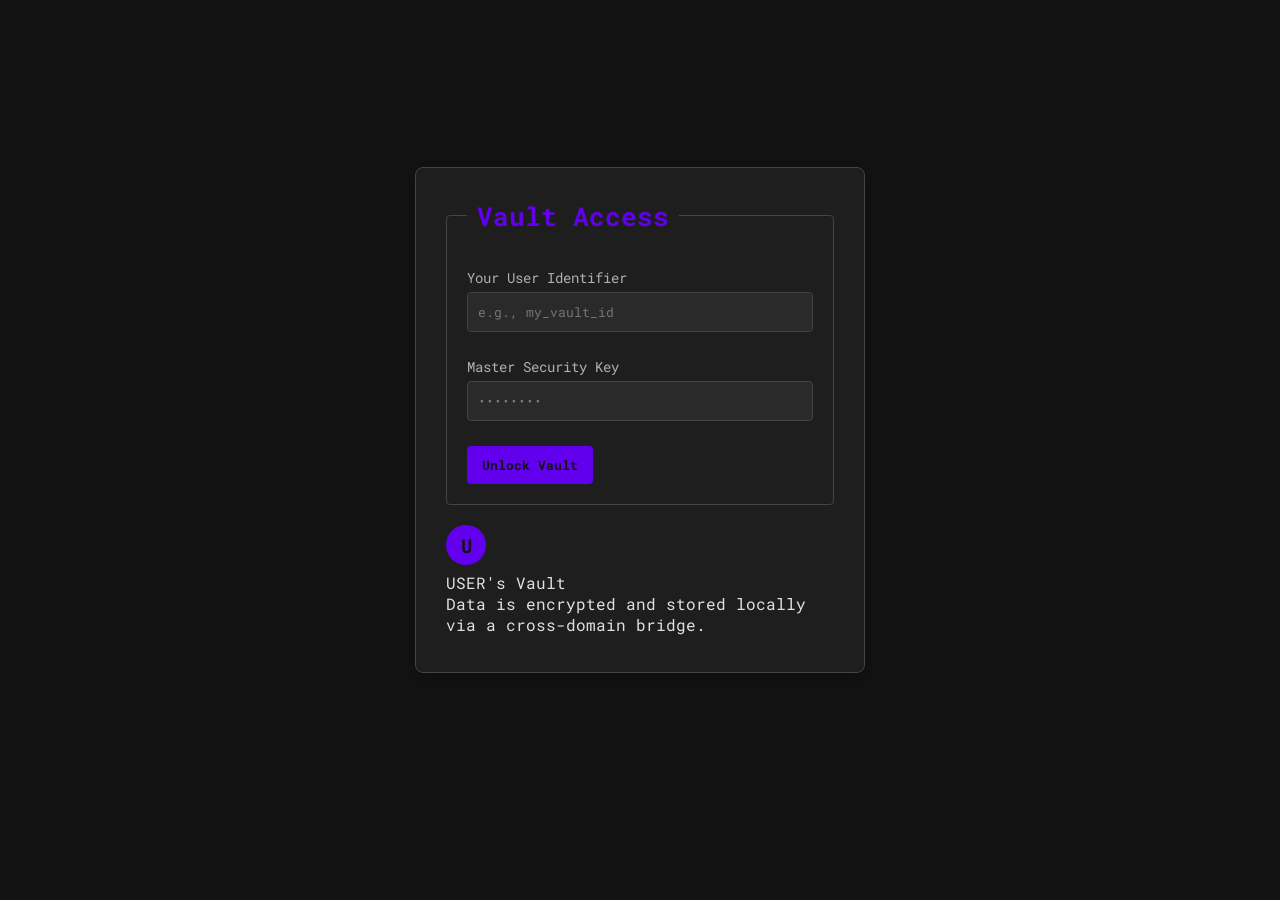
==== index.html @ b33db452 "Update (2025-11-17 05:05:58)" ====
<!DOCTYPE html>
<html lang="en" data-theme="dark">
<head>
    <meta charset="UTF-8">
    <meta name="viewport" content="width=device-width, initial-scale=1.0">
    <title>Secret Keeper</title>
    <meta name="title" content="Secret Keeper">
    <meta name="description"
        content="A secure, client-side encrypted vault application for storing credentials, notes, and sensitive data using a master security key.">
    <meta name="author" content="Mahdi Yasser">
    <meta name="robots" content="index, follow"> 
    <meta property="og:type" content="website">
    <meta property="og:url" content="https://keeper.mahdiyasser.site/">
    <meta property="og:title" content="Secret Keeper">
    <meta property="og:description"
        content="A secure, client-side encrypted vault application for storing credentials, notes, and sensitive data using a master security key.">
    <script type="application/ld+json">
    {
      "@context": "https://schema.org",
      "@type": "WebApplication",
      "name": "Secret Keeper",
      "url": "https://keeper.mahdiyasser.site/",
      "description": "A secure, browser-based, client-side encrypted personal data vault.",
      "applicationCategory": "SecurityApplication",
      "operatingSystem": "All",
      "creator": {
        "@type": "Person",
        "name": "Mahdi Yasser"
      }
    }
    </script>
    <link rel="icon" type="image/png" href="/favicon.ico"> 
    <link rel="apple-touch-icon" href="/favicon.ico"> 
    <link rel="shortcut icon" href="/favicon.ico" />
    <link rel="icon" href="/favicon.ico" />
    <script src="https://cdnjs.cloudflare.com/ajax/libs/crypto-js/4.2.0/crypto-js.min.js"></script>
    
    <link href="https://fonts.googleapis.com/css2?family=Roboto+Mono:wght@400;700&display=swap" rel="stylesheet">
    
    <link rel="stylesheet" href="style.css"> 

</head>
<body class="app-layout">

    <div id="popupOverlay" class="popup-modal-overlay app-hidden">
        <div class="popup-modal-content">
            <h3 id="popupTitle">Alert</h3>
            <p id="popupMessage"></p>
            <div id="popupControls">
                <button class="action-confirm" onclick="closeAppPopup(true)">Confirm</button>
                <button class="action-cancel app-hidden" onclick="closeAppPopup(false)">Cancel</button>
            </div>
        </div>
    </div>

    <div id="loginGateView" class="view-container full-screen-view">
        <div class="login-form-area">
            <fieldset>
                <legend><h2>Vault Access</h2></legend>
                <label for="vaultUsernameInput">Your User Identifier</label>
                <input type="text" id="vaultUsernameInput" placeholder="e.g., my_vault_id" required>
                
                <label for="masterSecurityKeyInput">Master Security Key</label>
                <input type="password" id="masterSecurityKeyInput" placeholder="••••••••" required>
                
                <button id="authActionButton" class="action-main full-width-button">Unlock Vault</button>
            </fieldset>
            <div class="user-avatar-display small" style="margin-top: 20px;">
                <img id="userAvatarDisplayImage" class="app-hidden" src="" alt="User Avatar">
                <span id="userAvatarDisplayInitial">U</span>
            </div>
            <p class="login-info-text">
                <span id="welcomeUser">USER</span>'s Vault
                <br>
                <span class="text-secondary">Data is encrypted and stored locally via a cross-domain bridge.</span>
            </p>
        </div>
    </div>

    <div id="mainAppView" class="view-container app-hidden">
        
        <header id="appHeader" class="app-header app-hidden">
            <h1 class="app-logo">Secret Keeper</h1>
            <div class="user-info-area">
                <span class="username-text" id="mainViewUsername">USER</span>
                <div class="user-avatar-display small">
                    <img id="userAvatarDisplayImage" class="app-hidden" src="" alt="User Avatar">
                    <span id="userAvatarDisplayInitial">U</span>
                </div>
            </div>
        </header>

        <nav class="app-sidebar">
            <div class="sidebar-user-section">
                <div class="user-avatar-display large">
                    <img id="userAvatarDisplayImage" class="app-hidden" src="" alt="User Avatar">
                    <span id="userAvatarDisplayInitial">U</span>
                </div>
                <h3 id="greetingUserId">USER</h3>
            </div>

            <ul class="nav-list">
                <li id="navDashboard" class="nav-item active">
                    <span class="nav-icon">🏠</span> Dashboard
                </li>
                <li id="navAdd" class="nav-item">
                    <span class="nav-icon">➕</span> New Secret
                </li>
                <li id="navSettings" class="nav-item">
                    <span class="nav-icon">⚙️</span> Settings
                </li>
                <li id="navLogout" class="nav-item nav-item-danger">
                    <span class="nav-icon">🚪</span> Sign Out
                </li>
            </ul>
        </nav>

        <main class="app-main-content">
            
            <div id="mainAppView" class="view-panel-area">
                <h2>Dashboard</h2>
                <div class="info-card-grid">
                    <div class="info-card">
                        <h3>Total Secrets</h3>
                        <p id="vaultEntriesCount" class="info-count">0</p>
                    </div>
                    <div class="info-card">
                        <h3>Status</h3>
                        <p class="info-status-ok">SECURE</p>
                    </div>
                </div>

                <div class="panel-scroll-area">
                    <h3 style="margin-top: 20px;">Your Vault Entries</h3>
                    <div id="vaultListContainer" class="vault-list-container">
                        <p class="text-secondary p-4">Loading vault...</p>
                    </div>
                </div>
            </div>

            <div id="addView" class="view-panel-area app-hidden">
                <h2>Add New Secret</h2>
                <div class="entry-type-tabs">
                    <button class="entry-type-tab" data-type="login">🔑 Login</button>
                    <button class="entry-type-tab" data-type="note">📝 Note</button>
                    <button class="entry-type-tab" data-type="card">💳 Card</button>
                </div>
                
                <div id="entryFormFields" class="form-panel">
                    </div>
                
                <button id="saveEntryButton" class="action-main full-width-button" style="margin-top: 20px;">Save Secret</button>
            </div>

            <div id="decodeView" class="view-panel-area app-hidden">
                <button class="action-secondary" onclick="showView('mainAppView')" style="margin-bottom: 15px;">
                    ← Back to Dashboard
                </button>
                <div class="decode-panel">
                    <h2 id="decodeTitle">Entry Title</h2>
                    <div class="grid-content-panel">
                        <div id="decodeDetails" class="decode-output-grid">
                            <p class="text-secondary">Decrypting...</p>
                        </div>
                    </div>
                    <div class="action-group-pair" style="margin-top: 20px;">
                        <input type="hidden" id="decodeEntryId">
                        <button id="decodeDeleteButton" class="action-critical">Delete Entry</button>
                    </div>
                </div>
            </div>
            
            <div id="settingsView" class="view-panel-area app-hidden">
                <h2>Settings</h2>
                <div class="settings-grid">
                    
                    <div class="settings-panel">
                        <fieldset>
                            <legend><h3>General Settings</h3></legend>
                            
                            <label for="themeSelector">App Theme</label>
                            <select id="themeSelector" onchange="saveAppTheme(this.value)">
                                <option value="dark">Dark Mode</option>
                                <option value="light">Light Mode</option>
                            </select>

                            <label for="updateUserID">User Identifier</label>
                            <div class="action-group-pair">
                                <input type="text" id="updateUserID" placeholder="Your ID">
                                <button id="updateIDButton" class="action-main">Update ID</button>
                            </div>
                        </fieldset>
                    </div>

                    <div class="settings-panel">
                        <fieldset>
                            <legend><h3>Master Key (Re-encryption)</h3></legend>
                            <p class="text-danger">Changing this key will re-encrypt your entire vault.</p>
                            
                            <label for="newMasterKeyInput">New Master Key</label>
                            <input type="password" id="newMasterKeyInput" placeholder="New Key" required>
                            
                            <label for="confirmMasterKeyInput">Confirm New Master Key</label>
                            <input type="password" id="confirmMasterKeyInput" placeholder="Confirm Key" required>
                            
                            <button id="updateMasterKeyButton" class="action-critical full-width-button">Change Master Key</button>
                        </fieldset>
                    </div>

                    <div class="settings-panel">
                        <fieldset>
                            <legend><h3>Avatar</h3></legend>
                            <div class="user-avatar-display large" style="margin: 15px auto;">
                                <img id="configAvatarImage" class="app-hidden" src="" alt="User Avatar">
                                <span id="configAvatarInitial">U</span>
                            </div>
                            <div class="action-group-pair">
                                <label for="avatarFileInput" class="file-label action-secondary">
                                    Upload Avatar (Max 1MB)
                                </label>
                                <input type="file" id="avatarFileInput" accept="image/*" onchange="handleAvatarFile(event)" class="app-hidden">
                                <button onclick="saveUserAvatar()" class="action-main">Save Avatar</button>
                                <button class="action-delete" onclick="removeUserAvatar()">Remove Avatar</button>
                            </div>
                        </fieldset>
                    </div>

                    <div class="settings-panel">
                        <fieldset>
                            <legend><h3>Danger Zone</h3></legend>
                            <button class="action-critical" onclick="wipeAllVaultData()">Delete All Data</button>
                            <p class="text-secondary" style="margin-top: 10px;">Warning: This deletes all locally stored data and is irreversible.</p>
                        </fieldset>
                    </div>
                </div>
            </div>
            
        </main>
    </div>

    <script src="script.js"></script>
</body>
</html>
---- style.css ----
:root {
    --color-background-primary: #121212;
    --color-background-secondary: #1e1e1e;
    --color-background-tertiary: #2a2a2a;
    --color-text-primary: #e0e0e0;
    --color-text-secondary: #b0b0b0;
    --color-action-main: #6200ee;
    --color-action-main-hover: #9c4dff;
    --color-action-secondary: #03dac6;
    --color-action-secondary-hover: #73fcf0;
    --color-action-danger: #cf6679;
    --color-action-critical: #ff005d;
    --color-action-cancel: #f4b400;
    --color-border-default: #444444;
    --color-output-background: #333333;
    --color-overlay-background: rgba(0, 0, 0, 0.7);

    --sidebar-width: 200px;
    --header-height: 60px;

    transition: background-color 0.3s, color 0.3s;
}

[data-theme="light"] {
    --color-background-primary: #ffffff;
    --color-background-secondary: #f4f4f4;
    --color-background-tertiary: #e0e0e0;
    --color-text-primary: #121212;
    --color-text-secondary: #555555;
    --color-action-main: #1976d2; 
    --color-action-main-hover: #42a5f5;
    --color-action-secondary: #00897b; 
    --color-action-secondary-hover: #26a69a;
    --color-action-danger: #d32f2f; 
    --color-action-critical: #b71c1c;
    --color-action-cancel: #ffa000;
    --color-border-default: #cccccc;
    --color-output-background: #eeeeee;
    --color-overlay-background: rgba(255, 255, 255, 0.8);
}

* {
    box-sizing: border-box;
    margin: 0;
    padding: 0;
    font-family: 'Roboto Mono', monospace; 
}

p{
margin: 7px 0px;
}

::-webkit-scrollbar {
  display: none;
}

body {
    background-color: var(--color-background-primary);
    color: var(--color-text-primary);
    height: 100vh;
    overflow: auto;
    display: flex;
    flex-direction: column;
}

.app-hidden {
    display: none !important;
}

.app-header-bar {
    height: var(--header-height);
    display: flex;
    justify-content: space-between;
    align-items: center;
    padding: 0 20px;
    background-color: var(--color-background-secondary);
    border-bottom: 1px solid var(--color-border-default);
    flex-shrink: 0;
}

.header-branding {
    display: flex;
    align-items: center;
    gap: 15px;
}

#appTitleText {
    font-size: 1.5rem;
    font-weight: 700;
}

.app-main-content-wrapper {
    flex-grow: 1;
    overflow: hidden;
}

.app-grid-layout {
    display: grid;
    grid-template-columns: var(--sidebar-width) 1fr;
    height: 100%;
}

.grid-sidebar-panel {
    background-color: var(--color-background-tertiary);
    border-right: 1px solid var(--color-border-default);
    padding: 15px 0;
    overflow-y: auto;
    flex-shrink: 0;
}

.nav-link-btn {
    display: block;
    width: 100%;
    padding: 12px 20px;
    text-align: left;
    background: none;
    border: none;
    color: var(--color-text-secondary);
    font-size: 1rem;
    cursor: pointer;
    transition: background-color 0.2s, color 0.2s;
}

.nav-link-btn:hover {
    background-color: var(--color-border-default);
    color: var(--color-text-primary);
}

.nav-link-btn.active {
    background-color: var(--color-action-main);
    color: var(--color-background-primary);
    font-weight: 700;
}

.action-logout {
    margin-top: 30px;
    color: var(--color-action-danger);
}

.action-logout:hover {
    background-color: var(--color-action-danger);
    color: var(--color-background-primary);
}

.grid-content-panel {
    padding: 20px;
    overflow: hidden; /* RESTORED: This is critical for PC scrolling */
}

.panel-scroll-area {
    height: 100%;
    overflow-y: auto;
    padding-right: 10px; 
}

.view-panel-area {
    min-height: 100%;
}

.full-screen-view {
    display: flex;
    justify-content: center;
    align-items: center;
    height: calc(100vh - var(--header-height));
    width: 100%;
    overflow-y: auto;
}

.login-form-area {
    width: 100%;
    max-width: 450px;
    padding: 30px;
    background-color: var(--color-background-secondary);
    border-radius: 8px;
    box-shadow: 0 4px 10px rgba(0, 0, 0, 0.2);
    border: 1px solid var(--color-border-default);
}

fieldset {
    border: 1px solid var(--color-border-default);
    padding: 20px;
    margin-bottom: 20px;
    border-radius: 4px;
}

legend {
    padding: 0 10px;
    font-size: 1.1rem;
    font-weight: 700;
    color: var(--color-action-main);
}

.login-form-area legend h2 {
    font-weight: 700;
    color: var(--color-action-main);
}

label {
    display: block;
    margin-top: 15px;
    margin-bottom: 5px;
    font-size: 0.9rem;
    color: var(--color-text-secondary);
}

input[type="text"],
input[type="password"],
textarea {
    width: 100%;
    padding: 10px;
    margin-bottom: 10px;
    background-color: var(--color-background-tertiary);
    border: 1px solid var(--color-border-default);
    color: var(--color-text-primary);
    border-radius: 4px;
}

textarea {
    resize: vertical;
}

.input-with-toggle-key {
    position: relative;
}

.key-visibility-toggle {
    position: absolute;
    right: 10px;
    top: 50%;
    transform: translateY(-50%);
    cursor: pointer;
    color: var(--color-action-secondary);
}

button {
    padding: 10px 15px;
    margin-top: 15px;
    border: none;
    border-radius: 4px;
    font-weight: 700;
    cursor: pointer;
    transition: background-color 0.2s, opacity 0.2s;
}

.action-main, #authActionButton {
    background-color: var(--color-action-main);
    color: var(--color-background-primary);
}

.action-main:hover, #authActionButton:hover {
    background-color: var(--color-action-main-hover);
}

.action-secondary {
    background-color: var(--color-action-secondary);
    color: var(--color-background-primary);
}

.action-secondary:hover {
    background-color: var(--color-action-secondary-hover);
}

.action-delete {
    background-color: var(--color-action-danger);
    color: var(--color-background-primary);
}

.action-delete:hover {
    opacity: 0.8;
}

.action-critical {
    background-color: var(--color-action-critical);
    color: var(--color-background-primary);
}

.action-critical:hover {
    opacity: 0.8;
}

.action-cancel {
    background-color: var(--color-action-cancel);
    color: var(--color-background-primary);
}

.action-cancel:hover {
    opacity: 0.8;
}

.action-group-pair {
    display: flex;
    gap: 10px;
}

.action-group-pair button, .action-group-pair .file-label {
    flex-grow: 1;
    margin-top: 15px;
}

.file-label {
    display: inline-block;
    padding: 10px 15px;
    text-align: center;
    border-radius: 4px;
    font-weight: 700;
    cursor: pointer;
    background-color: var(--color-action-secondary);
    color: var(--color-background-primary);
    transition: background-color 0.2s;
}

.file-label:hover {
    background-color: var(--color-action-secondary-hover);
}

.entry-type-tabs {
    display: flex;
    margin-bottom: 20px;
    border-bottom: 1px solid var(--color-border-default);
    overflow-x: auto;
    white-space: nowrap; 
    -webkit-overflow-scrolling: touch; 
}

.type-tab-btn {
    flex-shrink: 0; 
    background: none;
    border: none;
    padding: 10px 15px;
    color: var(--color-text-secondary);
    cursor: pointer;
    font-weight: 400;
    margin-top: 0;
    margin-right: 5px;
    border-bottom: 3px solid transparent;
    transition: color 0.2s, border-bottom-color 0.2s;
}

.type-tab-btn:hover {
    color: var(--color-text-primary);
}

.type-tab-btn.active {
    color: var(--color-action-main);
    border-bottom-color: var(--color-action-main);
    font-weight: 700;
}

.entry-data-tab {
    padding: 10px 0;
}

.key-tag-wrapper {
    display: flex;
    flex-wrap: wrap;
    gap: 8px;
    padding: 10px 0;
}

.key-tag {
    padding: 6px 10px;
    background-color: var(--color-background-tertiary);
    border: 1px solid var(--color-border-default);
    border-radius: 4px;
    font-size: 0.9rem;
    cursor: pointer;
    transition: background-color 0.2s, border-color 0.2s;
}

.key-tag:hover {
    background-color: var(--color-action-secondary-hover);
    color: var(--color-background-primary);
}

.key-tag.selected {
    background-color: var(--color-action-main);
    color: var(--color-background-primary);
    border-color: var(--color-action-main);
    font-weight: 700;
}

.data-output .output-display-area {
    min-height: 100px;
    background-color: var(--color-output-background);
    padding: 15px;
    border-radius: 4px;
    white-space: pre-wrap;
    word-break: break-all;
    border: 1px solid var(--color-border-default);
}

.decode-output-grid {
    display: grid;
    grid-template-columns: 120px 1fr;
    gap: 10px 15px; 
    padding: 15px;
    background-color: var(--color-output-background);
    border-radius: 4px;
    border: 1px solid var(--color-border-default);
}

.decode-output-grid h3 {
    grid-column: 1 / -1; 
    color: var(--color-action-secondary);
    margin-bottom: 5px;
    border-bottom: 1px dashed var(--color-border-default);
    padding-bottom: 5px;
    font-size: 1.2rem;
}

.field-label {
    font-weight: 700;
    color: var(--color-text-secondary);
    align-self: flex-start;
}

.field-value {
    word-break: break-all; 
    white-space: pre-wrap;
}

.field-value a {
    color: var(--color-action-secondary);
    text-decoration: underline;
}

.popup-modal-overlay {
    position: fixed;
    top: 0;
    left: 0;
    width: 100%;
    height: 100%;
    background-color: var(--color-overlay-background);
    display: flex;
    justify-content: center;
    align-items: center;
    z-index: 1000;
}

.popup-modal-content {
    background-color: var(--color-background-secondary);
    padding: 30px;
    border-radius: 8px;
    box-shadow: 0 5px 15px rgba(0, 0, 0, 0.5);
    width: 90%;
    max-width: 450px;
    text-align: center;
    border: 1px solid var(--color-border-default);
}

#popupTitle {
    font-size: 1.5rem;
    margin-bottom: 15px;
    color: var(--color-action-main);
}

#popupMessage {
    margin-bottom: 20px;
    line-height: 1.5;
    color: var(--color-text-secondary);
}

#popupControls {
    display: flex;
    justify-content: flex-end;
    gap: 10px;
    margin-top: 20px;
}

#popupControls button {
    margin-top: 0;
    flex: 1 1 0;
    max-width: 150px;
}

.action-confirm {
    background-color: var(--color-action-main);
    color: var(--color-background-primary);
}

.action-confirm:hover {
    background-color: var(--color-action-main-hover);
}

.action-cancel {
    background-color: var(--color-action-cancel);
    color: var(--color-background-primary);
}

.user-avatar-display {
    width: 40px;
    height: 40px;
    border-radius: 50%;
    background-color: var(--color-action-main);
    color: var(--color-background-primary);
    font-size: 1.2rem;
    font-weight: 700;
    display: flex;
    justify-content: center;
    align-items: center;
    overflow: hidden;
    flex-shrink: 0;
}

.user-avatar-display.large {
    width: 80px;
    height: 80px;
    font-size: 2rem;
    border: 3px solid var(--color-action-main);
}

.user-avatar-display img {
    width: 100%;
    height: 100%;
    object-fit: cover;
}

#modeToggleBtn {
    background-color: var(--color-background-tertiary);
    color: var(--color-text-primary);
    width: 40px;
    height: 40px;
    border-radius: 50%;
    display: flex;
    justify-content: center;
    align-items: center;
    font-size: 1.2rem;
    margin-top: 0;
    border: 1px solid var(--color-border-default);
}

#modeToggleBtn:hover {
    background-color: var(--color-border-default);
}

@media (max-width: 768px) {
    body {
        overflow-y: auto; 
        padding-bottom: 60px; 
        height: auto;
    }

    .app-main-content-wrapper {
        overflow: visible;
        height: auto;
        flex-grow: 1;
    }

    .app-header-bar {
        padding: 0 15px;
        height: 55px;
    }

    #appTitleText {
        font-size: 1.3rem;
    }
    
    .user-avatar-display {
        width: 35px;
        height: 35px;
        font-size: 1rem;
    }
    
    .app-grid-layout {
        display: block; 
        height: auto;
    }

    .grid-sidebar-panel {
        position: fixed;
        bottom: 0;
        left: 0;
        width: 100%;
        height: 60px;
        background-color: var(--color-background-secondary);
        border-right: none;
        border-top: 1px solid var(--color-border-default);
        z-index: 900; 
        padding: 0;
    }

    .nav-links-menu {
        display: flex; 
        flex-direction: row;
        justify-content: space-between;
        align-items: center;
        height: 100%;
        padding: 0 5px;
        overflow-x: auto; 
        white-space: nowrap; 
    }

    .nav-link-btn {
        flex-basis: 0;
        flex-grow: 1;
        flex-shrink: 0;
        padding: 8px 10px;
        margin: 0 4px;
        text-align: center;
        font-size: 0.75rem; 
        line-height: 1.2;
        border-radius: 4px;
        color: var(--color-text-secondary);
        border: 1px solid var(--color-border-default); 
        background-color: var(--color-background-tertiary);
    }

    .nav-link-btn:hover {
        background-color: var(--color-border-default);
        color: var(--color-text-primary);
    }
    
    .nav-link-btn.action-logout {
        margin-top: 0;
        color: var(--color-action-danger);
        border-color: var(--color-action-danger);
    }

    .nav-link-btn.action-logout:hover {
        background-color: var(--color-action-danger);
        color: var(--color-background-primary);
    }
    
    .nav-link-btn.active {
        background-color: var(--color-action-main); 
        color: var(--color-background-primary);
        font-weight: 700;
        border: 1px solid var(--color-action-main);
    }

    .grid-content-panel {
        padding: 15px;
        overflow: visible; 
    }

    .panel-scroll-area {
        height: auto;
        overflow-y: visible;
        padding-right: 0; 
    }

    .view-panel-area {
        min-height: auto;
        padding-bottom: 20px;
    }

    .view-container.full-screen-view {
        height: auto; 
        padding-top: 40px;
        padding-bottom: 40px;
        align-items: flex-start;
        min-height: calc(100vh - var(--header-height));
    }

    .login-form-area {
        width: 90%; 
        max-width: 400px;
        padding: 20px;
    }

    .action-group-pair {
        flex-direction: column; 
        gap: 0;
    }

    .action-group-pair button, 
    .action-group-pair .file-label {
        width: 100%;
        margin-top: 10px;
    }

    .decode-output-grid {
        grid-template-columns: 1fr;
        gap: 0px 0px; 
    }

    .decode-output-grid h3 {
        margin-bottom: 10px;
    }

    .field-label {
        margin-top: 10px;
        font-size: 0.9rem;
        color: var(--color-action-main); 
    }

    .field-value {
        padding-left: 10px;
        padding-bottom: 5px;
        border-bottom: 1px dotted var(--color-border-default);
    }

    .popup-modal-content {
        width: 90%;
        padding: 20px;
    }
}
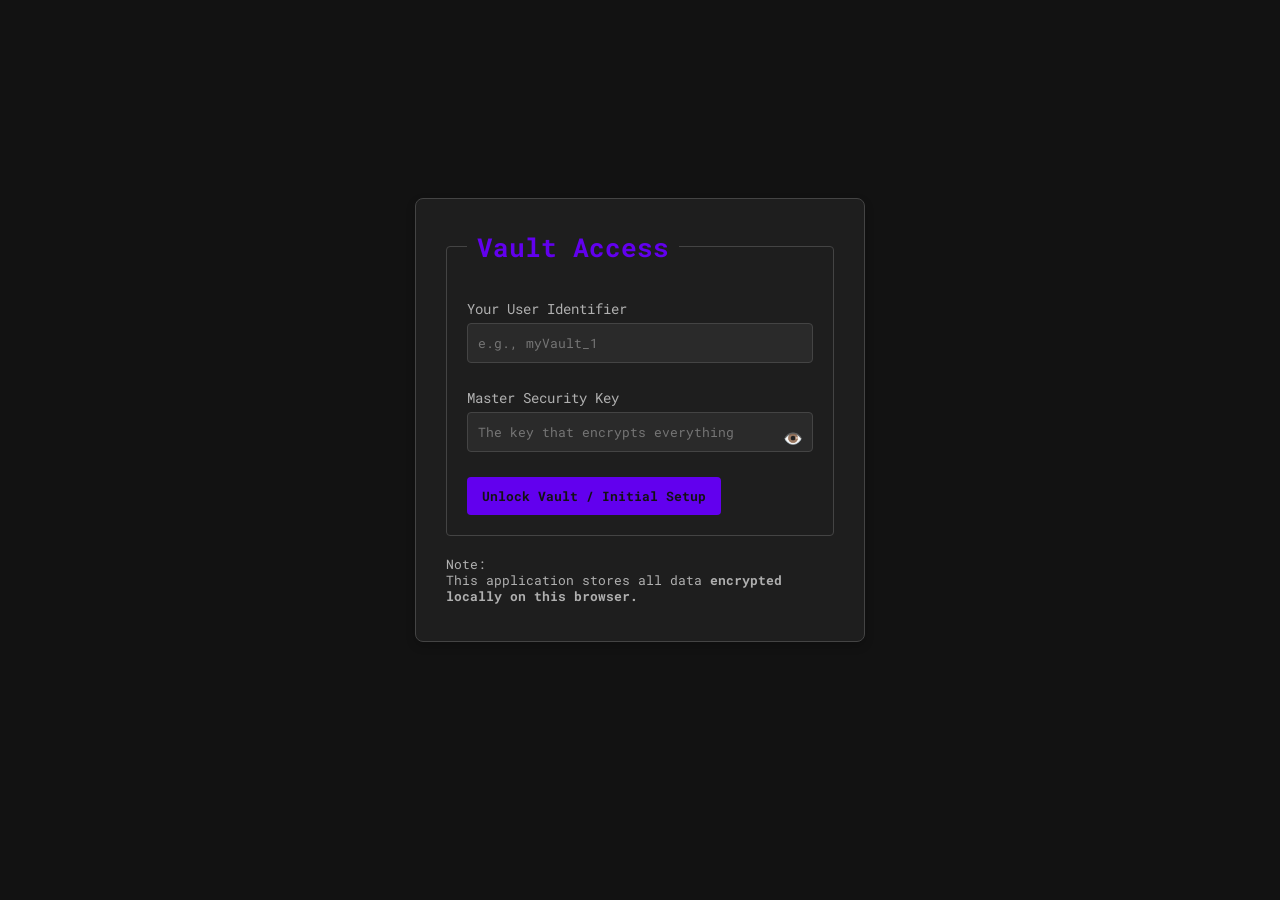
==== commit 7b3ff28d: "Update (2025-11-17 05:31:37)" ====
--- a/index.html
+++ b/index.html
@@ -33,6 +33,7 @@
     <link rel="apple-touch-icon" href="/favicon.ico"> 
     <link rel="shortcut icon" href="/favicon.ico" />
     <link rel="icon" href="/favicon.ico" />
+
     <script src="https://cdnjs.cloudflare.com/ajax/libs/crypto-js/4.2.0/crypto-js.min.js"></script>
     
     <link href="https://fonts.googleapis.com/css2?family=Roboto+Mono:wght@400;700&display=swap" rel="stylesheet">
@@ -58,184 +59,223 @@
             <fieldset>
                 <legend><h2>Vault Access</h2></legend>
                 <label for="vaultUsernameInput">Your User Identifier</label>
-                <input type="text" id="vaultUsernameInput" placeholder="e.g., my_vault_id" required>
+                <input type="text" id="vaultUsernameInput" placeholder="e.g., myVault_1" value="" required>
+
+                <label for="masterSecurityKeyInput">Master Security Key</label>
+                <div class="input-with-toggle-key">
+                    <input type="password" id="masterSecurityKeyInput" placeholder="The key that encrypts everything" required>
+                    <span class="key-visibility-toggle" data-target="masterSecurityKeyInput" onclick="toggleKeyVisibility(this)">👁️</span>
+                </div>
                 
-                <label for="masterSecurityKeyInput">Master Security Key</label>
-                <input type="password" id="masterSecurityKeyInput" placeholder="••••••••" required>
-                
-                <button id="authActionButton" class="action-main full-width-button">Unlock Vault</button>
+                <button id="authActionButton" onclick="performAuthentication()" class="action-main">Unlock Vault / Initial Setup</button>
             </fieldset>
-            <div class="user-avatar-display small" style="margin-top: 20px;">
-                <img id="userAvatarDisplayImage" class="app-hidden" src="" alt="User Avatar">
-                <span id="userAvatarDisplayInitial">U</span>
-            </div>
-            <p class="login-info-text">
-                <span id="welcomeUser">USER</span>'s Vault
-                <br>
-                <span class="text-secondary">Data is encrypted and stored locally via a cross-domain bridge.</span>
+            <p style="margin-top: 15px; font-size: 0.8rem; color: var(--color-text-secondary);">
+                Note: <br> This application stores all data <strong>encrypted<strong> locally on this browser.
             </p>
         </div>
     </div>
 
-    <div id="mainAppView" class="view-container app-hidden">
+    <div id="authenticatedAppGrid" class="app-hidden">
         
-        <header id="appHeader" class="app-header app-hidden">
-            <h1 class="app-logo">Secret Keeper</h1>
-            <div class="user-info-area">
-                <span class="username-text" id="mainViewUsername">USER</span>
-                <div class="user-avatar-display small">
-                    <img id="userAvatarDisplayImage" class="app-hidden" src="" alt="User Avatar">
-                    <span id="userAvatarDisplayInitial">U</span>
+        <header class="app-header-bar">
+            <div class="header-branding">
+                <div class="user-avatar-display" id="avatarDisplay">
+                    <img id="headerAvatarImage" class="app-hidden" src="" alt="User Avatar">
+                    <span id="headerAvatarInitial">V</span>
                 </div>
+                <h1 id="appTitleText">Secret Keeper</h1>
             </div>
+            <button id="modeToggleBtn" onclick="toggleAppTheme()" title="Toggle Theme"><span id="modeToggleIcon"></span></button>
         </header>
 
-        <nav class="app-sidebar">
-            <div class="sidebar-user-section">
-                <div class="user-avatar-display large">
-                    <img id="userAvatarDisplayImage" class="app-hidden" src="" alt="User Avatar">
-                    <span id="userAvatarDisplayInitial">U</span>
-                </div>
-                <h3 id="greetingUserId">USER</h3>
-            </div>
-
-            <ul class="nav-list">
-                <li id="navDashboard" class="nav-item active">
-                    <span class="nav-icon">🏠</span> Dashboard
-                </li>
-                <li id="navAdd" class="nav-item">
-                    <span class="nav-icon">➕</span> New Secret
-                </li>
-                <li id="navSettings" class="nav-item">
-                    <span class="nav-icon">⚙️</span> Settings
-                </li>
-                <li id="navLogout" class="nav-item nav-item-danger">
-                    <span class="nav-icon">🚪</span> Sign Out
-                </li>
-            </ul>
-        </nav>
-
-        <main class="app-main-content">
-            
-            <div id="mainAppView" class="view-panel-area">
-                <h2>Dashboard</h2>
-                <div class="info-card-grid">
-                    <div class="info-card">
-                        <h3>Total Secrets</h3>
-                        <p id="vaultEntriesCount" class="info-count">0</p>
+        <div class="app-main-content-wrapper">
+            <div class="app-grid-layout">
+                
+                <nav class="grid-sidebar-panel">
+                    <div class="nav-links-menu">
+                        <button class="nav-link-btn" data-target="storeDataView">Store New</button>
+                        <button class="nav-link-btn" data-target="decodeDataView">Retrieve</button>
+                        <button class="nav-link-btn" data-target="settingsConfigView">Settings</button>
+                        <button class="nav-link-btn action-logout" onclick="processVaultLogout()">Sign Out</button>
                     </div>
-                    <div class="info-card">
-                        <h3>Status</h3>
-                        <p class="info-status-ok">SECURE</p>
-                    </div>
-                </div>
-
-                <div class="panel-scroll-area">
-                    <h3 style="margin-top: 20px;">Your Vault Entries</h3>
-                    <div id="vaultListContainer" class="vault-list-container">
-                        <p class="text-secondary p-4">Loading vault...</p>
+                </nav>
+
+                <div class="grid-content-panel">
+                    <div class="panel-scroll-area">
+
+                        <div id="storeDataView" class="view-panel-area app-hidden">
+                            <h2>Store New Secret</h2>
+                            <p style="margin-top: 5px; color: var(--color-text-secondary);">Choose a data type to encrypt and save.</p>
+
+                            <div class="entry-type-tabs">
+                                <button class="type-tab-btn" data-entry-type="credentials">Credentials</button>
+                                <button class="type-tab-btn" data-entry-type="contact">Contact Detail</button>
+                                <button class="type-tab-btn" data-entry-type="securenote">Secure Note</button>
+                                <button class="type-tab-btn" data-entry-type="link">Secure Link</button>
+                            </div>
+
+                            <div id="entry-content-credentials" class="entry-data-tab app-hidden">
+                                <fieldset>
+                                    <legend>Credentials</legend>
+                                    <label for="credEntryID">Access ID / Title</label>
+                                    <input type="text" id="credEntryID" placeholder="Required for retrieval" required>
+                                    
+                                    <label for="credEntryUser">Username / Account ID</label>
+                                    <input type="text" id="credEntryUser" placeholder="Username or Email">
+                                    
+                                    <label for="credEntryPass">Password</label>
+                                    <div class="input-with-toggle-key">
+                                        <input type="password" id="credEntryPass" placeholder="The actual password">
+                                        <span class="key-visibility-toggle" data-target="credEntryPass" onclick="toggleKeyVisibility(this)">👁️</span>
+                                    </div>
+
+                                    <label for="credEntryNotes">Notes</label>
+                                    <textarea id="credEntryNotes" rows="2" placeholder="Relevant details or context"></textarea>
+
+                                    <button class="action-main" onclick="storeNewEntry('credentials')">Encrypt & Save Credential</button>
+                                </fieldset>
+                            </div>
+                            
+                            <div id="entry-content-contact" class="entry-data-tab app-hidden">
+                                <fieldset>
+                                    <legend>Contact Detail</legend>
+                                    <label for="contactEntryID">Access ID / Title</label>
+                                    <input type="text" id="contactEntryID" placeholder="Required for retrieval" required>
+                                    
+                                    <label for="contactEntryName">Contact Name</label>
+                                    <input type="text" id="contactEntryName" placeholder="Full name or nickname">
+                                    
+                                    <label for="contactEntryEmail">Email Address</label>
+                                    <input type="text" id="contactEntryEmail" placeholder="e.g., name@example.com">
+                                    
+                                    <label for="contactEntryPhone">Phone Number)</label>
+                                    <input type="text" id="contactEntryPhone" placeholder="e.g., +1 555-123-4567">
+                                    
+                                    <label for="contactEntryNotes">Notes</label>
+                                    <textarea id="contactEntryNotes" rows="2" placeholder="Address, context, etc."></textarea>
+                                    
+                                    <button class="action-main" onclick="storeNewEntry('contact')">Encrypt & Save Contact</button>
+                                </fieldset>
+                            </div>
+
+                            <div id="entry-content-securenote" class="entry-data-tab app-hidden">
+                                <fieldset>
+                                    <legend>Secure Note</legend>
+                                    <label for="noteEntryID">Access ID / Title</label>
+                                    <input type="text" id="noteEntryID" placeholder="Required for retrieval" required>
+                                    
+                                    <label for="noteEntryContent">Note Content</label>
+                                    <textarea id="noteEntryContent" rows="8" placeholder="The sensitive text, key, or data to be secured."></textarea>
+                                    
+                                    <button class="action-main" onclick="storeNewEntry('securenote')">Encrypt & Save Note</button>
+                                </fieldset>
+                            </div>
+                            
+                            <div id="entry-content-link" class="entry-data-tab app-hidden">
+                                <fieldset>
+                                    <legend>Secure Link</legend>
+                                    <label for="linkEntryID">Access ID / Title</label>
+                                    <input type="text" id="linkEntryID" placeholder="Required for retrieval" required>
+                                    
+                                    <label for="linkEntryAddress">Website URL / Address</label>
+                                    <input type="text" id="linkEntryAddress" placeholder="e.g., https://www.secret-site.com" required>
+                                    
+                                    <label for="linkEntryNotes">Notes / Login Hints</label>
+                                    <textarea id="linkEntryNotes" rows="2" placeholder="Any associated hints or details"></textarea>
+
+                                    <button class="action-main" onclick="storeNewEntry('link')">Encrypt & Save Link</button>
+                                </fieldset>
+                            </div>
+
+                        </div>
+
+                        <div id="decodeDataView" class="view-panel-area app-hidden">
+                            <h2>Retrieve & Decode Secret</h2>
+                            <p style="margin-top: 5px; color: var(--color-text-secondary);">Select a saved ID to view its contents.</p>
+                            
+                            <fieldset>
+                                <legend>Saved Access IDs</legend>
+                                <div id="accessKeyList" class="key-tag-wrapper">
+                                    <p>Loading...</p>
+                                </div>
+                            </fieldset>
+
+                            <fieldset>
+                                <legend>Retrieval Actions</legend>
+                                <input type="text" id="selectedAccessID" placeholder="Selected ID will appear here" readonly>
+                                
+                                <div class="action-group-pair">
+                                    <button class="action-secondary" onclick="retrieveSelectedData()">Decrypt Selected Data</button>
+                                    <button class="action-delete" onclick="deleteSelectedData()">Delete Selected Entry</button>
+                                </div>
+                            </fieldset>
+
+                            <fieldset class="data-output">
+                                <legend>Decrypted Content</legend>
+                                <div id="decodedDataOutput" class="output-display-area">
+                                    <p style="color: var(--color-text-secondary);">Content will appear here after successful decryption.</p>
+                                </div>
+                            </fieldset>
+                        </div>
+                        
+                        <div id="settingsConfigView" class="view-panel-area app-hidden">
+                            <h2>Settings & Maintenance</h2>
+                            <p style="margin-top: 5px; color: var(--color-text-secondary);">Manage your vault's security key, backups, and user preferences.</p>
+                            
+                            <fieldset>
+                                <legend><h3>Vault Identifier</h3></legend>
+                                <label for="updateUserID">Current User Identifier</label>
+                                <input type="text" id="updateUserID" placeholder="Your identifier" readonly>
+                                <button class="action-main" onclick="updateAccountIdentifier()">Update Identifier</button>
+                            </fieldset>
+
+                            <fieldset>
+                                <legend><h3>Change Master Security Key</h3></legend>
+                                <p style="font-size: 0.9rem; color: var(--color-action-danger); margin-bottom: 10px;">
+                                    Changing the key RE-ENCRYPTS the entire vault. Do not proceed if unsure.
+                                </p>
+                                <label for="updateSecurityKeyInput">New Master Security Key</label>
+                                <div class="input-with-toggle-key">
+                                    <input type="password" id="updateSecurityKeyInput" placeholder="Enter a new, strong key">
+                                    <span class="key-visibility-toggle" data-target="updateSecurityKeyInput" onclick="toggleKeyVisibility(this)">👁️</span>
+                                </div>
+                                <button class="action-main" onclick="updateMasterSecurityKey()">Re-Encrypt Vault with New Key</button>
+                            </fieldset>
+
+                            <fieldset>
+                                <legend><h3>Backup & Restore</h3></legend>
+                                <div class="action-group-pair">
+                                    <button class="action-secondary" onclick="exportVaultData()">Export Encrypted Backup</button>
+                                    <label for="importDataFile" class="file-label action-secondary">Import Vault Backup</label>
+                                    <input type="file" id="importDataFile" accept="application/json" onchange="importVaultData(event)" class="app-hidden">
+                                </div>
+                            </fieldset>
+
+                            <fieldset>
+                                <legend><h3>User Avatar</h3></legend>
+                                <div class="user-avatar-display large" style="margin: 15px auto;">
+                                    <img id="configAvatarImage" class="app-hidden" src="" alt="User Avatar">
+                                    <span id="configAvatarInitial">V</span>
+                                </div>
+                                <div class="action-group-pair">
+                                    <label for="avatarFileInput" class="file-label action-secondary">
+                                        Upload Avatar (Max 1MB)
+                                    </label>
+                                    <input type="file" id="avatarFileInput" accept="image/*" onchange="handleAvatarFile(event)" class="app-hidden">
+                                    <button onclick="saveUserAvatar()" class="action-main">Save Avatar</button>
+                                    <button class="action-delete" onclick="removeUserAvatar()">Remove Avatar</button>
+                                </div>
+                            </fieldset>
+
+                            <fieldset>
+                                <legend><h3>Danger Zone</h3></legend>
+                                <button class="action-critical" onclick="wipeAllVaultData()">Delete Account</button>
+                            </fieldset>
+                        </div>
                     </div>
                 </div>
             </div>
-
-            <div id="addView" class="view-panel-area app-hidden">
-                <h2>Add New Secret</h2>
-                <div class="entry-type-tabs">
-                    <button class="entry-type-tab" data-type="login">🔑 Login</button>
-                    <button class="entry-type-tab" data-type="note">📝 Note</button>
-                    <button class="entry-type-tab" data-type="card">💳 Card</button>
-                </div>
-                
-                <div id="entryFormFields" class="form-panel">
-                    </div>
-                
-                <button id="saveEntryButton" class="action-main full-width-button" style="margin-top: 20px;">Save Secret</button>
-            </div>
-
-            <div id="decodeView" class="view-panel-area app-hidden">
-                <button class="action-secondary" onclick="showView('mainAppView')" style="margin-bottom: 15px;">
-                    ← Back to Dashboard
-                </button>
-                <div class="decode-panel">
-                    <h2 id="decodeTitle">Entry Title</h2>
-                    <div class="grid-content-panel">
-                        <div id="decodeDetails" class="decode-output-grid">
-                            <p class="text-secondary">Decrypting...</p>
-                        </div>
-                    </div>
-                    <div class="action-group-pair" style="margin-top: 20px;">
-                        <input type="hidden" id="decodeEntryId">
-                        <button id="decodeDeleteButton" class="action-critical">Delete Entry</button>
-                    </div>
-                </div>
-            </div>
-            
-            <div id="settingsView" class="view-panel-area app-hidden">
-                <h2>Settings</h2>
-                <div class="settings-grid">
-                    
-                    <div class="settings-panel">
-                        <fieldset>
-                            <legend><h3>General Settings</h3></legend>
-                            
-                            <label for="themeSelector">App Theme</label>
-                            <select id="themeSelector" onchange="saveAppTheme(this.value)">
-                                <option value="dark">Dark Mode</option>
-                                <option value="light">Light Mode</option>
-                            </select>
-
-                            <label for="updateUserID">User Identifier</label>
-                            <div class="action-group-pair">
-                                <input type="text" id="updateUserID" placeholder="Your ID">
-                                <button id="updateIDButton" class="action-main">Update ID</button>
-                            </div>
-                        </fieldset>
-                    </div>
-
-                    <div class="settings-panel">
-                        <fieldset>
-                            <legend><h3>Master Key (Re-encryption)</h3></legend>
-                            <p class="text-danger">Changing this key will re-encrypt your entire vault.</p>
-                            
-                            <label for="newMasterKeyInput">New Master Key</label>
-                            <input type="password" id="newMasterKeyInput" placeholder="New Key" required>
-                            
-                            <label for="confirmMasterKeyInput">Confirm New Master Key</label>
-                            <input type="password" id="confirmMasterKeyInput" placeholder="Confirm Key" required>
-                            
-                            <button id="updateMasterKeyButton" class="action-critical full-width-button">Change Master Key</button>
-                        </fieldset>
-                    </div>
-
-                    <div class="settings-panel">
-                        <fieldset>
-                            <legend><h3>Avatar</h3></legend>
-                            <div class="user-avatar-display large" style="margin: 15px auto;">
-                                <img id="configAvatarImage" class="app-hidden" src="" alt="User Avatar">
-                                <span id="configAvatarInitial">U</span>
-                            </div>
-                            <div class="action-group-pair">
-                                <label for="avatarFileInput" class="file-label action-secondary">
-                                    Upload Avatar (Max 1MB)
-                                </label>
-                                <input type="file" id="avatarFileInput" accept="image/*" onchange="handleAvatarFile(event)" class="app-hidden">
-                                <button onclick="saveUserAvatar()" class="action-main">Save Avatar</button>
-                                <button class="action-delete" onclick="removeUserAvatar()">Remove Avatar</button>
-                            </div>
-                        </fieldset>
-                    </div>
-
-                    <div class="settings-panel">
-                        <fieldset>
-                            <legend><h3>Danger Zone</h3></legend>
-                            <button class="action-critical" onclick="wipeAllVaultData()">Delete All Data</button>
-                            <p class="text-secondary" style="margin-top: 10px;">Warning: This deletes all locally stored data and is irreversible.</p>
-                        </fieldset>
-                    </div>
-                </div>
-            </div>
-            
-        </main>
+        </div>
     </div>
 
     <script src="script.js"></script>
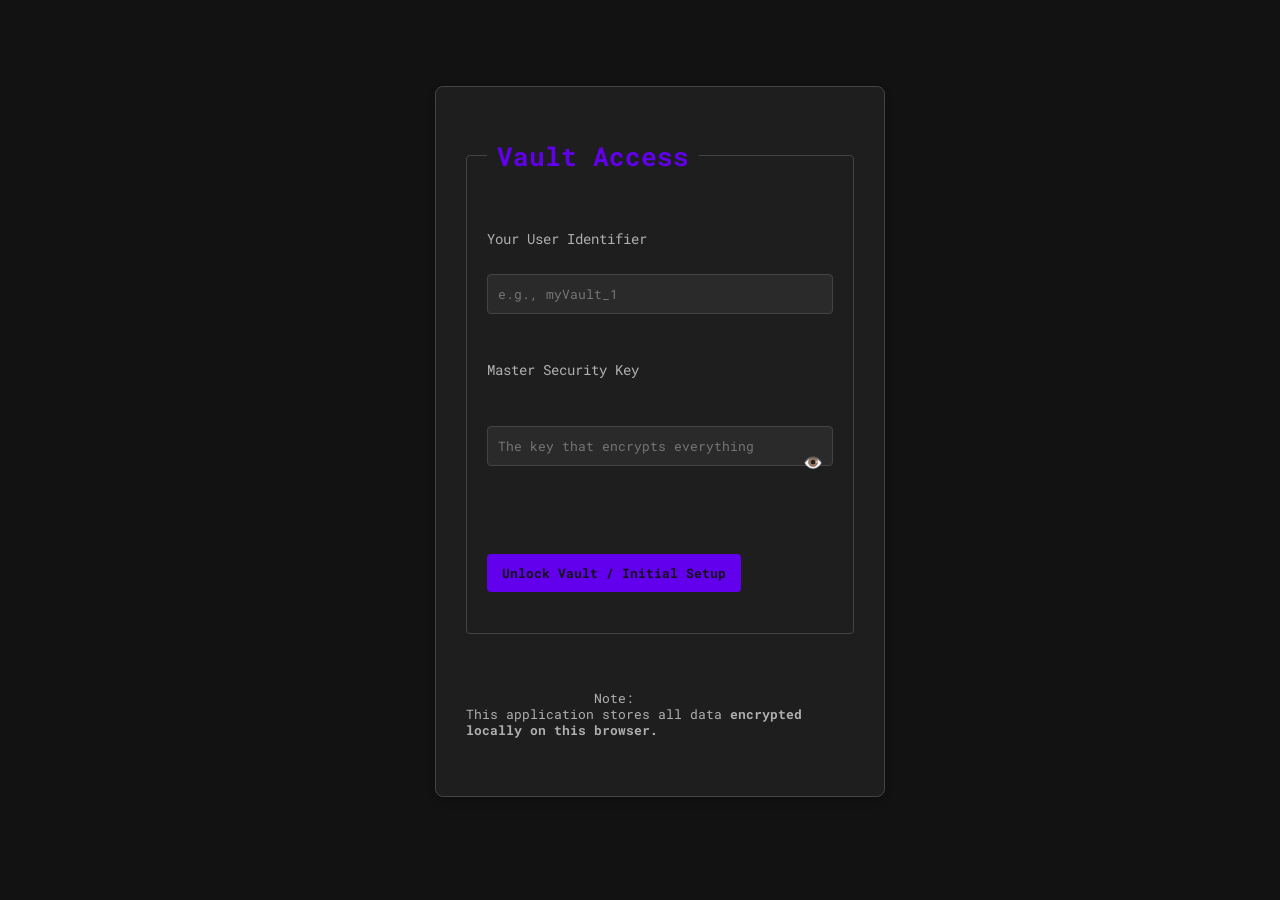
==== commit 3d921d9e: "Update (2025-11-17 05:50:51)" ====
--- a/index.html
+++ b/index.html
@@ -1,283 +1,283 @@
 <!DOCTYPE html>
 <html lang="en" data-theme="dark">
 <head>
-    <meta charset="UTF-8">
-    <meta name="viewport" content="width=device-width, initial-scale=1.0">
-    <title>Secret Keeper</title>
-    <meta name="title" content="Secret Keeper">
-    <meta name="description"
-        content="A secure, client-side encrypted vault application for storing credentials, notes, and sensitive data using a master security key.">
-    <meta name="author" content="Mahdi Yasser">
-    <meta name="robots" content="index, follow"> 
-    <meta property="og:type" content="website">
-    <meta property="og:url" content="https://keeper.mahdiyasser.site/">
-    <meta property="og:title" content="Secret Keeper">
-    <meta property="og:description"
-        content="A secure, client-side encrypted vault application for storing credentials, notes, and sensitive data using a master security key.">
-    <script type="application/ld+json">
-    {
-      "@context": "https://schema.org",
-      "@type": "WebApplication",
-      "name": "Secret Keeper",
-      "url": "https://keeper.mahdiyasser.site/",
-      "description": "A secure, browser-based, client-side encrypted personal data vault.",
-      "applicationCategory": "SecurityApplication",
-      "operatingSystem": "All",
-      "creator": {
-        "@type": "Person",
-        "name": "Mahdi Yasser"
-      }
-    }
-    </script>
-    <link rel="icon" type="image/png" href="/favicon.ico"> 
-    <link rel="apple-touch-icon" href="/favicon.ico"> 
-    <link rel="shortcut icon" href="/favicon.ico" />
-    <link rel="icon" href="/favicon.ico" />
-
-    <script src="https://cdnjs.cloudflare.com/ajax/libs/crypto-js/4.2.0/crypto-js.min.js"></script>
-    
-    <link href="https://fonts.googleapis.com/css2?family=Roboto+Mono:wght@400;700&display=swap" rel="stylesheet">
-    
-    <link rel="stylesheet" href="style.css"> 
+    <meta charset="UTF-8">
+    <meta name="viewport" content="width=device-width, initial-scale=1.0">
+    <title>Secret Keeper</title>
+    <meta name="title" content="Secret Keeper">
+    <meta name="description"
+        content="A secure, client-side encrypted vault application for storing credentials, notes, and sensitive data using a master security key.">
+    <meta name="author" content="Mahdi Yasser">
+    <meta name="robots" content="index, follow"> 
+    <meta property="og:type" content="website">
+    <meta property="og:url" content="https://keeper.mahdiyasser.site/">
+    <meta property="og:title" content="Secret Keeper">
+    <meta property="og:description"
+        content="A secure, client-side encrypted vault application for storing credentials, notes, and sensitive data using a master security key.">
+    <script type="application/ld+json">
+    {
+      "@context": "https://schema.org",
+      "@type": "WebApplication",
+      "name": "Secret Keeper",
+      "url": "https://keeper.mahdiyasser.site/",
+      "description": "A secure, browser-based, client-side encrypted personal data vault.",
+      "applicationCategory": "SecurityApplication",
+      "operatingSystem": "All",
+      "creator": {
+        "@type": "Person",
+        "name": "Mahdi Yasser"
+      }
+    }
+    </script>
+    <link rel="icon" type="image/png" href="/favicon.ico"> 
+    <link rel="apple-touch-icon" href="/favicon.ico"> 
+    <link rel="shortcut icon" href="/favicon.ico" />
+    <link rel="icon" href="/favicon.ico" />
+
+    <script src="https://cdnjs.cloudflare.com/ajax/libs/crypto-js/4.2.0/crypto-js.min.js"></script>
+    
+    <link href="https://fonts.googleapis.com/css2?family=Roboto+Mono:wght@400;700&display=swap" rel="stylesheet">
+    
+    <link rel="stylesheet" href="style.css"> 
 
 </head>
 <body class="app-layout">
 
-    <div id="popupOverlay" class="popup-modal-overlay app-hidden">
-        <div class="popup-modal-content">
-            <h3 id="popupTitle">Alert</h3>
-            <p id="popupMessage"></p>
-            <div id="popupControls">
-                <button class="action-confirm" onclick="closeAppPopup(true)">Confirm</button>
-                <button class="action-cancel app-hidden" onclick="closeAppPopup(false)">Cancel</button>
-            </div>
-        </div>
-    </div>
-
-    <div id="loginGateView" class="view-container full-screen-view">
-        <div class="login-form-area">
-            <fieldset>
-                <legend><h2>Vault Access</h2></legend>
-                <label for="vaultUsernameInput">Your User Identifier</label>
-                <input type="text" id="vaultUsernameInput" placeholder="e.g., myVault_1" value="" required>
-
-                <label for="masterSecurityKeyInput">Master Security Key</label>
-                <div class="input-with-toggle-key">
-                    <input type="password" id="masterSecurityKeyInput" placeholder="The key that encrypts everything" required>
-                    <span class="key-visibility-toggle" data-target="masterSecurityKeyInput" onclick="toggleKeyVisibility(this)">👁️</span>
-                </div>
-                
-                <button id="authActionButton" onclick="performAuthentication()" class="action-main">Unlock Vault / Initial Setup</button>
-            </fieldset>
-            <p style="margin-top: 15px; font-size: 0.8rem; color: var(--color-text-secondary);">
-                Note: <br> This application stores all data <strong>encrypted<strong> locally on this browser.
-            </p>
-        </div>
-    </div>
-
-    <div id="authenticatedAppGrid" class="app-hidden">
-        
-        <header class="app-header-bar">
-            <div class="header-branding">
-                <div class="user-avatar-display" id="avatarDisplay">
-                    <img id="headerAvatarImage" class="app-hidden" src="" alt="User Avatar">
-                    <span id="headerAvatarInitial">V</span>
-                </div>
-                <h1 id="appTitleText">Secret Keeper</h1>
-            </div>
-            <button id="modeToggleBtn" onclick="toggleAppTheme()" title="Toggle Theme"><span id="modeToggleIcon"></span></button>
-        </header>
-
-        <div class="app-main-content-wrapper">
-            <div class="app-grid-layout">
-                
-                <nav class="grid-sidebar-panel">
-                    <div class="nav-links-menu">
-                        <button class="nav-link-btn" data-target="storeDataView">Store New</button>
-                        <button class="nav-link-btn" data-target="decodeDataView">Retrieve</button>
-                        <button class="nav-link-btn" data-target="settingsConfigView">Settings</button>
-                        <button class="nav-link-btn action-logout" onclick="processVaultLogout()">Sign Out</button>
-                    </div>
-                </nav>
-
-                <div class="grid-content-panel">
-                    <div class="panel-scroll-area">
-
-                        <div id="storeDataView" class="view-panel-area app-hidden">
-                            <h2>Store New Secret</h2>
-                            <p style="margin-top: 5px; color: var(--color-text-secondary);">Choose a data type to encrypt and save.</p>
-
-                            <div class="entry-type-tabs">
-                                <button class="type-tab-btn" data-entry-type="credentials">Credentials</button>
-                                <button class="type-tab-btn" data-entry-type="contact">Contact Detail</button>
-                                <button class="type-tab-btn" data-entry-type="securenote">Secure Note</button>
-                                <button class="type-tab-btn" data-entry-type="link">Secure Link</button>
-                            </div>
-
-                            <div id="entry-content-credentials" class="entry-data-tab app-hidden">
-                                <fieldset>
-                                    <legend>Credentials</legend>
-                                    <label for="credEntryID">Access ID / Title</label>
-                                    <input type="text" id="credEntryID" placeholder="Required for retrieval" required>
-                                    
-                                    <label for="credEntryUser">Username / Account ID</label>
-                                    <input type="text" id="credEntryUser" placeholder="Username or Email">
-                                    
-                                    <label for="credEntryPass">Password</label>
-                                    <div class="input-with-toggle-key">
-                                        <input type="password" id="credEntryPass" placeholder="The actual password">
-                                        <span class="key-visibility-toggle" data-target="credEntryPass" onclick="toggleKeyVisibility(this)">👁️</span>
-                                    </div>
-
-                                    <label for="credEntryNotes">Notes</label>
-                                    <textarea id="credEntryNotes" rows="2" placeholder="Relevant details or context"></textarea>
-
-                                    <button class="action-main" onclick="storeNewEntry('credentials')">Encrypt & Save Credential</button>
-                                </fieldset>
-                            </div>
-                            
-                            <div id="entry-content-contact" class="entry-data-tab app-hidden">
-                                <fieldset>
-                                    <legend>Contact Detail</legend>
-                                    <label for="contactEntryID">Access ID / Title</label>
-                                    <input type="text" id="contactEntryID" placeholder="Required for retrieval" required>
-                                    
-                                    <label for="contactEntryName">Contact Name</label>
-                                    <input type="text" id="contactEntryName" placeholder="Full name or nickname">
-                                    
-                                    <label for="contactEntryEmail">Email Address</label>
-                                    <input type="text" id="contactEntryEmail" placeholder="e.g., name@example.com">
-                                    
-                                    <label for="contactEntryPhone">Phone Number)</label>
-                                    <input type="text" id="contactEntryPhone" placeholder="e.g., +1 555-123-4567">
-                                    
-                                    <label for="contactEntryNotes">Notes</label>
-                                    <textarea id="contactEntryNotes" rows="2" placeholder="Address, context, etc."></textarea>
-                                    
-                                    <button class="action-main" onclick="storeNewEntry('contact')">Encrypt & Save Contact</button>
-                                </fieldset>
-                            </div>
-
-                            <div id="entry-content-securenote" class="entry-data-tab app-hidden">
-                                <fieldset>
-                                    <legend>Secure Note</legend>
-                                    <label for="noteEntryID">Access ID / Title</label>
-                                    <input type="text" id="noteEntryID" placeholder="Required for retrieval" required>
-                                    
-                                    <label for="noteEntryContent">Note Content</label>
-                                    <textarea id="noteEntryContent" rows="8" placeholder="The sensitive text, key, or data to be secured."></textarea>
-                                    
-                                    <button class="action-main" onclick="storeNewEntry('securenote')">Encrypt & Save Note</button>
-                                </fieldset>
-                            </div>
-                            
-                            <div id="entry-content-link" class="entry-data-tab app-hidden">
-                                <fieldset>
-                                    <legend>Secure Link</legend>
-                                    <label for="linkEntryID">Access ID / Title</label>
-                                    <input type="text" id="linkEntryID" placeholder="Required for retrieval" required>
-                                    
-                                    <label for="linkEntryAddress">Website URL / Address</label>
-                                    <input type="text" id="linkEntryAddress" placeholder="e.g., https://www.secret-site.com" required>
-                                    
-                                    <label for="linkEntryNotes">Notes / Login Hints</label>
-                                    <textarea id="linkEntryNotes" rows="2" placeholder="Any associated hints or details"></textarea>
-
-                                    <button class="action-main" onclick="storeNewEntry('link')">Encrypt & Save Link</button>
-                                </fieldset>
-                            </div>
-
-                        </div>
-
-                        <div id="decodeDataView" class="view-panel-area app-hidden">
-                            <h2>Retrieve & Decode Secret</h2>
-                            <p style="margin-top: 5px; color: var(--color-text-secondary);">Select a saved ID to view its contents.</p>
-                            
-                            <fieldset>
-                                <legend>Saved Access IDs</legend>
-                                <div id="accessKeyList" class="key-tag-wrapper">
-                                    <p>Loading...</p>
-                                </div>
-                            </fieldset>
-
-                            <fieldset>
-                                <legend>Retrieval Actions</legend>
-                                <input type="text" id="selectedAccessID" placeholder="Selected ID will appear here" readonly>
-                                
-                                <div class="action-group-pair">
-                                    <button class="action-secondary" onclick="retrieveSelectedData()">Decrypt Selected Data</button>
-                                    <button class="action-delete" onclick="deleteSelectedData()">Delete Selected Entry</button>
-                                </div>
-                            </fieldset>
-
-                            <fieldset class="data-output">
-                                <legend>Decrypted Content</legend>
-                                <div id="decodedDataOutput" class="output-display-area">
-                                    <p style="color: var(--color-text-secondary);">Content will appear here after successful decryption.</p>
-                                </div>
-                            </fieldset>
-                        </div>
-                        
-                        <div id="settingsConfigView" class="view-panel-area app-hidden">
-                            <h2>Settings & Maintenance</h2>
-                            <p style="margin-top: 5px; color: var(--color-text-secondary);">Manage your vault's security key, backups, and user preferences.</p>
-                            
-                            <fieldset>
-                                <legend><h3>Vault Identifier</h3></legend>
-                                <label for="updateUserID">Current User Identifier</label>
-                                <input type="text" id="updateUserID" placeholder="Your identifier" readonly>
-                                <button class="action-main" onclick="updateAccountIdentifier()">Update Identifier</button>
-                            </fieldset>
-
-                            <fieldset>
-                                <legend><h3>Change Master Security Key</h3></legend>
-                                <p style="font-size: 0.9rem; color: var(--color-action-danger); margin-bottom: 10px;">
-                                    Changing the key RE-ENCRYPTS the entire vault. Do not proceed if unsure.
-                                </p>
-                                <label for="updateSecurityKeyInput">New Master Security Key</label>
-                                <div class="input-with-toggle-key">
-                                    <input type="password" id="updateSecurityKeyInput" placeholder="Enter a new, strong key">
-                                    <span class="key-visibility-toggle" data-target="updateSecurityKeyInput" onclick="toggleKeyVisibility(this)">👁️</span>
-                                </div>
-                                <button class="action-main" onclick="updateMasterSecurityKey()">Re-Encrypt Vault with New Key</button>
-                            </fieldset>
-
-                            <fieldset>
-                                <legend><h3>Backup & Restore</h3></legend>
-                                <div class="action-group-pair">
-                                    <button class="action-secondary" onclick="exportVaultData()">Export Encrypted Backup</button>
-                                    <label for="importDataFile" class="file-label action-secondary">Import Vault Backup</label>
-                                    <input type="file" id="importDataFile" accept="application/json" onchange="importVaultData(event)" class="app-hidden">
-                                </div>
-                            </fieldset>
-
-                            <fieldset>
-                                <legend><h3>User Avatar</h3></legend>
-                                <div class="user-avatar-display large" style="margin: 15px auto;">
-                                    <img id="configAvatarImage" class="app-hidden" src="" alt="User Avatar">
-                                    <span id="configAvatarInitial">V</span>
-                                </div>
-                                <div class="action-group-pair">
-                                    <label for="avatarFileInput" class="file-label action-secondary">
-                                        Upload Avatar (Max 1MB)
-                                    </label>
-                                    <input type="file" id="avatarFileInput" accept="image/*" onchange="handleAvatarFile(event)" class="app-hidden">
-                                    <button onclick="saveUserAvatar()" class="action-main">Save Avatar</button>
-                                    <button class="action-delete" onclick="removeUserAvatar()">Remove Avatar</button>
-                                </div>
-                            </fieldset>
-
-                            <fieldset>
-                                <legend><h3>Danger Zone</h3></legend>
-                                <button class="action-critical" onclick="wipeAllVaultData()">Delete Account</button>
-                            </fieldset>
-                        </div>
-                    </div>
-                </div>
-            </div>
-        </div>
-    </div>
-
-    <script src="script.js"></script>
+    <div id="popupOverlay" class="popup-modal-overlay app-hidden">
+        <div class="popup-modal-content">
+            <h3 id="popupTitle">Alert</h3>
+            <p id="popupMessage"></p>
+            <div id="popupControls">
+                <button class="action-confirm" onclick="closeAppPopup(true)">Confirm</button>
+                <button class="action-cancel app-hidden" onclick="closeAppPopup(false)">Cancel</button>
+            </div>
+        </div>
+    </div>
+
+    <div id="loginGateView" class="view-container full-screen-view">
+        <div class="login-form-area">
+            <fieldset>
+                <legend><h2>Vault Access</h2></legend>
+                <label for="vaultUsernameInput">Your User Identifier</label>
+                <input type="text" id="vaultUsernameInput" placeholder="e.g., myVault_1" value="" required>
+
+                <label for="masterSecurityKeyInput">Master Security Key</label>
+                <div class="input-with-toggle-key">
+                    <input type="password" id="masterSecurityKeyInput" placeholder="The key that encrypts everything" required>
+                    <span class="key-visibility-toggle" data-target="masterSecurityKeyInput" onclick="toggleKeyVisibility(this)">👁️</span>
+                </div>
+                
+                <button id="authActionButton" onclick="performAuthentication()" class="action-main">Unlock Vault / Initial Setup</button>
+            </fieldset>
+            <p style="margin-top: 15px; font-size: 0.8rem; color: var(--color-text-secondary);">
+                Note: <br> This application stores all data <strong>encrypted<strong> locally on this browser.
+            </p>
+        </div>
+    </div>
+
+    <div id="authenticatedAppGrid" class="app-hidden">
+        
+        <header class="app-header-bar">
+            <div class="header-branding">
+                <div class="user-avatar-display" id="avatarDisplay">
+                    <img id="headerAvatarImage" class="app-hidden" src="" alt="User Avatar">
+                    <span id="headerAvatarInitial">V</span>
+                </div>
+                <h1 id="appTitleText">Secret Keeper</h1>
+            </div>
+            <button id="modeToggleBtn" onclick="toggleAppTheme()" title="Toggle Theme"><span id="modeToggleIcon"></span></button>
+        </header>
+
+        <div class="app-main-content-wrapper">
+            <div class="app-grid-layout">
+                
+                <nav class="grid-sidebar-panel">
+                    <div class="nav-links-menu">
+                        <button class="nav-link-btn" data-target="storeDataView" onclick="showView('storeDataView')">Store New</button>
+                        <button class="nav-link-btn" data-target="decodeDataView" onclick="showView('decodeDataView')">Retrieve</button>
+                        <button class="nav-link-btn" data-target="settingsConfigView" onclick="showView('settingsConfigView')">Settings</button>
+                        <button class="nav-link-btn action-logout" onclick="processVaultLogout()">Sign Out</button>
+                    </div>
+                </nav>
+
+                <div class="grid-content-panel">
+                    <div class="panel-scroll-area">
+
+                        <div id="storeDataView" class="view-panel-area app-hidden">
+                            <h2>Store New Secret</h2>
+                            <p style="margin-top: 5px; color: var(--color-text-secondary);">Choose a data type to encrypt and save.</p>
+
+                            <div class="entry-type-tabs">
+                                <button class="type-tab-btn" data-entry-type="credentials" onclick="selectEntryType('credentials')">Credentials</button>
+                                <button class="type-tab-btn" data-entry-type="contact" onclick="selectEntryType('contact')">Contact Detail</button>
+                                <button class="type-tab-btn" data-entry-type="securenote" onclick="selectEntryType('securenote')">Secure Note</button>
+                                <button class="type-tab-btn" data-entry-type="link" onclick="selectEntryType('link')">Secure Link</button>
+                            </div>
+
+                            <div id="entry-content-credentials" class="entry-data-tab app-hidden">
+                                <fieldset>
+                                    <legend>Credentials</legend>
+                                    <label for="credEntryID">Access ID / Title</label>
+                                    <input type="text" id="credEntryID" placeholder="Required for retrieval" required>
+                                    
+                                    <label for="credEntryUser">Username / Account ID</label>
+                                    <input type="text" id="credEntryUser" placeholder="Username or Email">
+                                    
+                                    <label for="credEntryPass">Password</label>
+                                    <div class="input-with-toggle-key">
+                                        <input type="password" id="credEntryPass" placeholder="The actual password">
+                                        <span class="key-visibility-toggle" data-target="credEntryPass" onclick="toggleKeyVisibility(this)">👁️</span>
+                                    </div>
+
+                                    <label for="credEntryNotes">Notes</label>
+                                    <textarea id="credEntryNotes" rows="2" placeholder="Relevant details or context"></textarea>
+
+                                    <button class="action-main" onclick="storeNewEntry('credentials')">Encrypt & Save Credential</button>
+                                </fieldset>
+                            </div>
+                            
+                            <div id="entry-content-contact" class="entry-data-tab app-hidden">
+                                <fieldset>
+                                    <legend>Contact Detail</legend>
+                                    <label for="contactEntryID">Access ID / Title</label>
+                                    <input type="text" id="contactEntryID" placeholder="Required for retrieval" required>
+                                    
+                                    <label for="contactEntryName">Contact Name</label>
+                                    <input type="text" id="contactEntryName" placeholder="Full name or nickname">
+                                    
+                                    <label for="contactEntryEmail">Email Address</label>
+                                    <input type="text" id="contactEntryEmail" placeholder="e.g., name@example.com">
+                                    
+                                    <label for="contactEntryPhone">Phone Number)</label>
+                                    <input type="text" id="contactEntryPhone" placeholder="e.g., +1 555-123-4567">
+                                    
+                                    <label for="contactEntryNotes">Notes</label>
+                                    <textarea id="contactEntryNotes" rows="2" placeholder="Address, context, etc."></textarea>
+                                    
+                                    <button class="action-main" onclick="storeNewEntry('contact')">Encrypt & Save Contact</button>
+                                </fieldset>
+                            </div>
+
+                            <div id="entry-content-securenote" class="entry-data-tab app-hidden">
+                                <fieldset>
+                                    <legend>Secure Note</legend>
+                                    <label for="noteEntryID">Access ID / Title</label>
+                                    <input type="text" id="noteEntryID" placeholder="Required for retrieval" required>
+                                    
+                                    <label for="noteEntryContent">Note Content</label>
+                                    <textarea id="noteEntryContent" rows="8" placeholder="The sensitive text, key, or data to be secured."></textarea>
+                                    
+                                    <button class="action-main" onclick="storeNewEntry('securenote')">Encrypt & Save Note</button>
+                                </fieldset>
+                            </div>
+                            
+                            <div id="entry-content-link" class="entry-data-tab app-hidden">
+                                <fieldset>
+                                    <legend>Secure Link</legend>
+                                    <label for="linkEntryID">Access ID / Title</label>
+                                    <input type="text" id="linkEntryID" placeholder="Required for retrieval" required>
+                                    
+                                    <label for="linkEntryAddress">Website URL / Address</label>
+                                    <input type="text" id="linkEntryAddress" placeholder="e.g., https://www.secret-site.com" required>
+                                    
+                                    <label for="linkEntryNotes">Notes / Login Hints</label>
+                                    <textarea id="linkEntryNotes" rows="2" placeholder="Any associated hints or details"></textarea>
+
+                                    <button class="action-main" onclick="storeNewEntry('link')">Encrypt & Save Link</button>
+                                </fieldset>
+                            </div>
+
+                        </div>
+
+                        <div id="decodeDataView" class="view-panel-area app-hidden">
+                            <h2>Retrieve & Decode Secret</h2>
+                            <p style="margin-top: 5px; color: var(--color-text-secondary);">Select a saved ID to view its contents.</p>
+                            
+                            <fieldset>
+                                <legend>Saved Access IDs</legend>
+                                <div id="accessKeyList" class="key-tag-wrapper">
+                                    <p>Loading...</p>
+                                </div>
+                            </fieldset>
+
+                            <fieldset>
+                                <legend>Retrieval Actions</legend>
+                                <input type="text" id="selectedAccessID" placeholder="Selected ID will appear here" readonly>
+                                
+                                <div class="action-group-pair">
+                                    <button class="action-secondary" onclick="retrieveSelectedData()">Decrypt Selected Data</button>
+                                    <button class="action-delete" onclick="deleteSelectedData()">Delete Selected Entry</button>
+                                </div>
+                            </fieldset>
+
+                            <fieldset class="data-output">
+                                <legend>Decrypted Content</legend>
+                                <div id="decodedDataOutput" class="output-display-area">
+                                    <p style="color: var(--color-text-secondary);">Content will appear here after successful decryption.</p>
+                                </div>
+                            </fieldset>
+                        </div>
+                        
+                        <div id="settingsConfigView" class="view-panel-area app-hidden">
+                            <h2>Settings & Maintenance</h2>
+                            <p style="margin-top: 5px; color: var(--color-text-secondary);">Manage your vault's security key, backups, and user preferences.</p>
+                            
+                            <fieldset>
+                                <legend><h3>Vault Identifier</h3></legend>
+                                <label for="updateUserID">Current User Identifier</label>
+                                <input type="text" id="updateUserID" placeholder="Your identifier" readonly>
+                                <button class="action-main" onclick="updateAccountIdentifier()">Update Identifier</button>
+                            </fieldset>
+
+                            <fieldset>
+                                <legend><h3>Change Master Security Key</h3></legend>
+                                <p style="font-size: 0.9rem; color: var(--color-action-danger); margin-bottom: 10px;">
+                                    Changing the key RE-ENCRYPTS the entire vault. Do not proceed if unsure.
+                                </p>
+                                <label for="updateSecurityKeyInput">New Master Security Key</label>
+                                <div class="input-with-toggle-key">
+                                    <input type="password" id="updateSecurityKeyInput" placeholder="Enter a new, strong key">
+                                    <span class="key-visibility-toggle" data-target="updateSecurityKeyInput" onclick="toggleKeyVisibility(this)">👁️</span>
+                                </div>
+                                <button class="action-main" onclick="updateMasterSecurityKey()">Re-Encrypt Vault with New Key</button>
+                            </fieldset>
+
+                            <fieldset>
+                                <legend><h3>Backup & Restore</h3></legend>
+                                <div class="action-group-pair">
+                                    <button class="action-secondary" onclick="exportVaultData()">Export Encrypted Backup</button>
+                                    <label for="importDataFile" class="file-label action-secondary">Import Vault Backup</label>
+                                    <input type="file" id="importDataFile" accept="application/json" onchange="importVaultData(event)" class="app-hidden">
+                                </div>
+                            </fieldset>
+
+                            <fieldset>
+                                <legend><h3>User Avatar</h3></legend>
+                                <div class="user-avatar-display large" style="margin: 15px auto;">
+                                    <img id="configAvatarImage" class="app-hidden" src="" alt="User Avatar">
+                                    <span id="configAvatarInitial">V</span>
+                                </div>
+                                <div class="action-group-pair">
+                                    <label for="avatarFileInput" class="file-label action-secondary">
+                                        Upload Avatar (Max 1MB)
+                                    </label>
+                                    <input type="file" id="avatarFileInput" accept="image/*" onchange="handleAvatarFile(event)" class="app-hidden">
+                                    <button onclick="saveUserAvatar()" class="action-main">Save Avatar</button>
+                                    <button class="action-delete" onclick="removeUserAvatar()">Remove Avatar</button>
+                                </div>
+                            </fieldset>
+
+                            <fieldset>
+                                <legend><h3>Danger Zone</h3></legend>
+                                <button class="action-critical" onclick="wipeAllVaultData()">Delete Account</button>
+                            </fieldset>
+                        </div>
+                    </div>
+                </div>
+            </div>
+        </div>
+    </div>
+
+    <script src="script.js"></script>
 </body>
 </html>
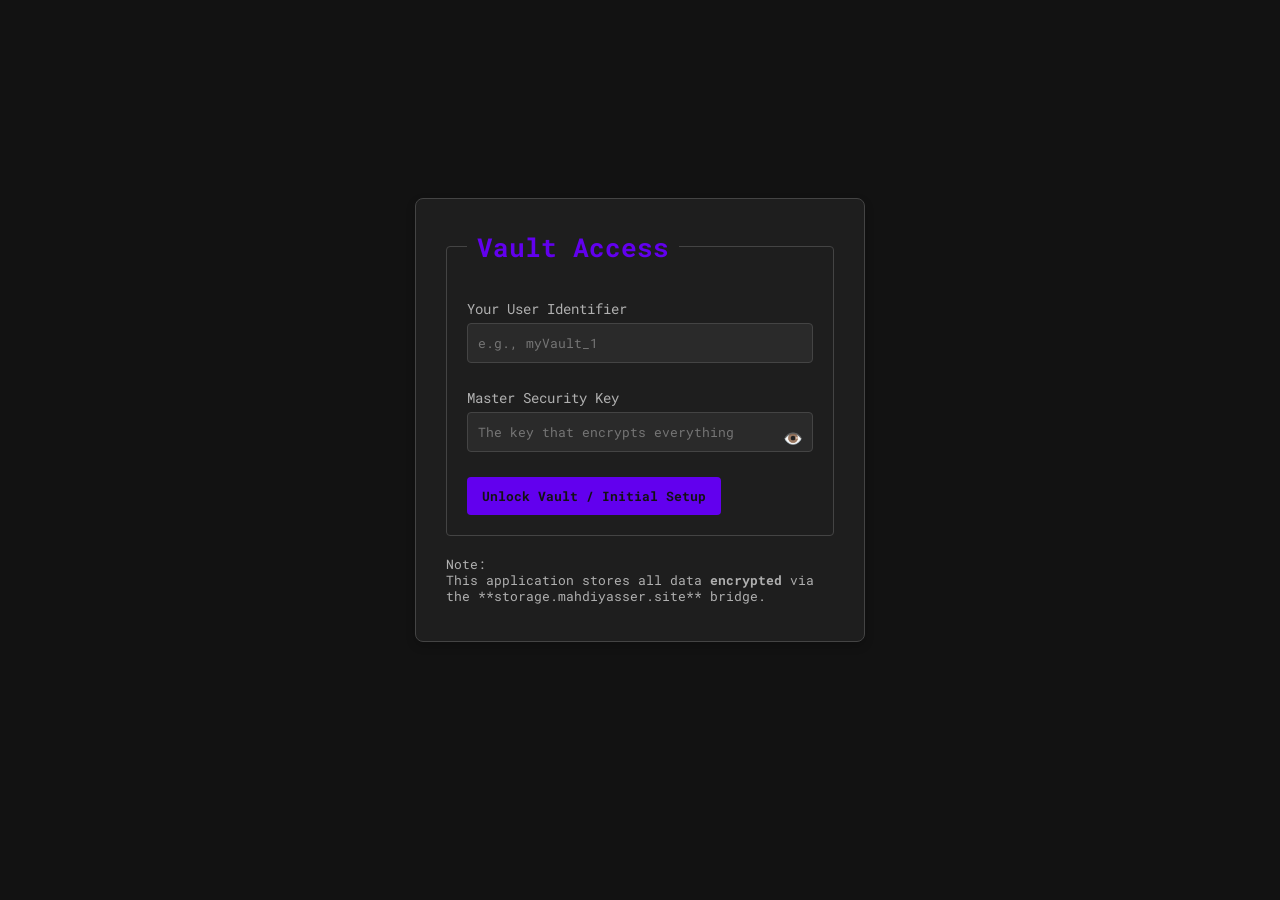
==== commit daa56748: "Update (2025-11-17 06:06:46)" ====
--- a/index.html
+++ b/index.html
@@ -1,283 +1,285 @@
 <!DOCTYPE html>
 <html lang="en" data-theme="dark">
 <head>
-    <meta charset="UTF-8">
-    <meta name="viewport" content="width=device-width, initial-scale=1.0">
-    <title>Secret Keeper</title>
-    <meta name="title" content="Secret Keeper">
-    <meta name="description"
-        content="A secure, client-side encrypted vault application for storing credentials, notes, and sensitive data using a master security key.">
-    <meta name="author" content="Mahdi Yasser">
-    <meta name="robots" content="index, follow"> 
-    <meta property="og:type" content="website">
-    <meta property="og:url" content="https://keeper.mahdiyasser.site/">
-    <meta property="og:title" content="Secret Keeper">
-    <meta property="og:description"
-        content="A secure, client-side encrypted vault application for storing credentials, notes, and sensitive data using a master security key.">
-    <script type="application/ld+json">
-    {
-      "@context": "https://schema.org",
-      "@type": "WebApplication",
-      "name": "Secret Keeper",
-      "url": "https://keeper.mahdiyasser.site/",
-      "description": "A secure, browser-based, client-side encrypted personal data vault.",
-      "applicationCategory": "SecurityApplication",
-      "operatingSystem": "All",
-      "creator": {
-        "@type": "Person",
-        "name": "Mahdi Yasser"
-      }
-    }
-    </script>
-    <link rel="icon" type="image/png" href="/favicon.ico"> 
-    <link rel="apple-touch-icon" href="/favicon.ico"> 
-    <link rel="shortcut icon" href="/favicon.ico" />
-    <link rel="icon" href="/favicon.ico" />
-
-    <script src="https://cdnjs.cloudflare.com/ajax/libs/crypto-js/4.2.0/crypto-js.min.js"></script>
-    
-    <link href="https://fonts.googleapis.com/css2?family=Roboto+Mono:wght@400;700&display=swap" rel="stylesheet">
-    
-    <link rel="stylesheet" href="style.css"> 
+    <meta charset="UTF-8">
+    <meta name="viewport" content="width=device-width, initial-scale=1.0">
+    <title>Secret Keeper</title>
+    <meta name="title" content="Secret Keeper">
+    <meta name="description"
+        content="A secure, client-side encrypted vault application for storing credentials, notes, and sensitive data using a master security key.">
+    <meta name="author" content="Mahdi Yasser">
+    <meta name="robots" content="index, follow"> 
+    <meta property="og:type" content="website">
+    <meta property="og:url" content="https://keeper.mahdiyasser.site/">
+    <meta property="og:title" content="Secret Keeper">
+    <meta property="og:description"
+        content="A secure, client-side encrypted vault application for storing credentials, notes, and sensitive data using a master security key.">
+    <script type="application/ld+json">
+    {
+      "@context": "https://schema.org",
+      "@type": "WebApplication",
+      "name": "Secret Keeper",
+      "url": "https://keeper.mahdiyasser.site/",
+      "description": "A secure, browser-based, client-side encrypted personal data vault.",
+      "applicationCategory": "SecurityApplication",
+      "operatingSystem": "All",
+      "creator": {
+        "@type": "Person",
+        "name": "Mahdi Yasser"
+      }
+    }
+    </script>
+    <link rel="icon" type="image/png" href="/favicon.ico"> 
+    <link rel="apple-touch-icon" href="/favicon.ico"> 
+    <link rel="shortcut icon" href="/favicon.ico" />
+    <link rel="icon" href="/favicon.ico" />
+
+    <script src="https://cdnjs.cloudflare.com/ajax/libs/crypto-js/4.2.0/crypto-js.min.js"></script>
+    
+    <link href="https://fonts.googleapis.com/css2?family=Roboto+Mono:wght@400;700&display=swap" rel="stylesheet">
+    
+    <link rel="stylesheet" href="style.css"> 
 
 </head>
 <body class="app-layout">
 
-    <div id="popupOverlay" class="popup-modal-overlay app-hidden">
-        <div class="popup-modal-content">
-            <h3 id="popupTitle">Alert</h3>
-            <p id="popupMessage"></p>
-            <div id="popupControls">
-                <button class="action-confirm" onclick="closeAppPopup(true)">Confirm</button>
-                <button class="action-cancel app-hidden" onclick="closeAppPopup(false)">Cancel</button>
-            </div>
-        </div>
-    </div>
-
-    <div id="loginGateView" class="view-container full-screen-view">
-        <div class="login-form-area">
-            <fieldset>
-                <legend><h2>Vault Access</h2></legend>
-                <label for="vaultUsernameInput">Your User Identifier</label>
-                <input type="text" id="vaultUsernameInput" placeholder="e.g., myVault_1" value="" required>
-
-                <label for="masterSecurityKeyInput">Master Security Key</label>
-                <div class="input-with-toggle-key">
-                    <input type="password" id="masterSecurityKeyInput" placeholder="The key that encrypts everything" required>
-                    <span class="key-visibility-toggle" data-target="masterSecurityKeyInput" onclick="toggleKeyVisibility(this)">👁️</span>
-                </div>
-                
-                <button id="authActionButton" onclick="performAuthentication()" class="action-main">Unlock Vault / Initial Setup</button>
-            </fieldset>
-            <p style="margin-top: 15px; font-size: 0.8rem; color: var(--color-text-secondary);">
-                Note: <br> This application stores all data <strong>encrypted<strong> locally on this browser.
-            </p>
-        </div>
-    </div>
-
-    <div id="authenticatedAppGrid" class="app-hidden">
-        
-        <header class="app-header-bar">
-            <div class="header-branding">
-                <div class="user-avatar-display" id="avatarDisplay">
-                    <img id="headerAvatarImage" class="app-hidden" src="" alt="User Avatar">
-                    <span id="headerAvatarInitial">V</span>
-                </div>
-                <h1 id="appTitleText">Secret Keeper</h1>
-            </div>
-            <button id="modeToggleBtn" onclick="toggleAppTheme()" title="Toggle Theme"><span id="modeToggleIcon"></span></button>
-        </header>
-
-        <div class="app-main-content-wrapper">
-            <div class="app-grid-layout">
-                
-                <nav class="grid-sidebar-panel">
-                    <div class="nav-links-menu">
-                        <button class="nav-link-btn" data-target="storeDataView" onclick="showView('storeDataView')">Store New</button>
-                        <button class="nav-link-btn" data-target="decodeDataView" onclick="showView('decodeDataView')">Retrieve</button>
-                        <button class="nav-link-btn" data-target="settingsConfigView" onclick="showView('settingsConfigView')">Settings</button>
-                        <button class="nav-link-btn action-logout" onclick="processVaultLogout()">Sign Out</button>
-                    </div>
-                </nav>
-
-                <div class="grid-content-panel">
-                    <div class="panel-scroll-area">
-
-                        <div id="storeDataView" class="view-panel-area app-hidden">
-                            <h2>Store New Secret</h2>
-                            <p style="margin-top: 5px; color: var(--color-text-secondary);">Choose a data type to encrypt and save.</p>
-
-                            <div class="entry-type-tabs">
-                                <button class="type-tab-btn" data-entry-type="credentials" onclick="selectEntryType('credentials')">Credentials</button>
-                                <button class="type-tab-btn" data-entry-type="contact" onclick="selectEntryType('contact')">Contact Detail</button>
-                                <button class="type-tab-btn" data-entry-type="securenote" onclick="selectEntryType('securenote')">Secure Note</button>
-                                <button class="type-tab-btn" data-entry-type="link" onclick="selectEntryType('link')">Secure Link</button>
-                            </div>
-
-                            <div id="entry-content-credentials" class="entry-data-tab app-hidden">
-                                <fieldset>
-                                    <legend>Credentials</legend>
-                                    <label for="credEntryID">Access ID / Title</label>
-                                    <input type="text" id="credEntryID" placeholder="Required for retrieval" required>
-                                    
-                                    <label for="credEntryUser">Username / Account ID</label>
-                                    <input type="text" id="credEntryUser" placeholder="Username or Email">
-                                    
-                                    <label for="credEntryPass">Password</label>
-                                    <div class="input-with-toggle-key">
-                                        <input type="password" id="credEntryPass" placeholder="The actual password">
-                                        <span class="key-visibility-toggle" data-target="credEntryPass" onclick="toggleKeyVisibility(this)">👁️</span>
-                                    </div>
-
-                                    <label for="credEntryNotes">Notes</label>
-                                    <textarea id="credEntryNotes" rows="2" placeholder="Relevant details or context"></textarea>
-
-                                    <button class="action-main" onclick="storeNewEntry('credentials')">Encrypt & Save Credential</button>
-                                </fieldset>
-                            </div>
-                            
-                            <div id="entry-content-contact" class="entry-data-tab app-hidden">
-                                <fieldset>
-                                    <legend>Contact Detail</legend>
-                                    <label for="contactEntryID">Access ID / Title</label>
-                                    <input type="text" id="contactEntryID" placeholder="Required for retrieval" required>
-                                    
-                                    <label for="contactEntryName">Contact Name</label>
-                                    <input type="text" id="contactEntryName" placeholder="Full name or nickname">
-                                    
-                                    <label for="contactEntryEmail">Email Address</label>
-                                    <input type="text" id="contactEntryEmail" placeholder="e.g., name@example.com">
-                                    
-                                    <label for="contactEntryPhone">Phone Number)</label>
-                                    <input type="text" id="contactEntryPhone" placeholder="e.g., +1 555-123-4567">
-                                    
-                                    <label for="contactEntryNotes">Notes</label>
-                                    <textarea id="contactEntryNotes" rows="2" placeholder="Address, context, etc."></textarea>
-                                    
-                                    <button class="action-main" onclick="storeNewEntry('contact')">Encrypt & Save Contact</button>
-                                </fieldset>
-                            </div>
-
-                            <div id="entry-content-securenote" class="entry-data-tab app-hidden">
-                                <fieldset>
-                                    <legend>Secure Note</legend>
-                                    <label for="noteEntryID">Access ID / Title</label>
-                                    <input type="text" id="noteEntryID" placeholder="Required for retrieval" required>
-                                    
-                                    <label for="noteEntryContent">Note Content</label>
-                                    <textarea id="noteEntryContent" rows="8" placeholder="The sensitive text, key, or data to be secured."></textarea>
-                                    
-                                    <button class="action-main" onclick="storeNewEntry('securenote')">Encrypt & Save Note</button>
-                                </fieldset>
-                            </div>
-                            
-                            <div id="entry-content-link" class="entry-data-tab app-hidden">
-                                <fieldset>
-                                    <legend>Secure Link</legend>
-                                    <label for="linkEntryID">Access ID / Title</label>
-                                    <input type="text" id="linkEntryID" placeholder="Required for retrieval" required>
-                                    
-                                    <label for="linkEntryAddress">Website URL / Address</label>
-                                    <input type="text" id="linkEntryAddress" placeholder="e.g., https://www.secret-site.com" required>
-                                    
-                                    <label for="linkEntryNotes">Notes / Login Hints</label>
-                                    <textarea id="linkEntryNotes" rows="2" placeholder="Any associated hints or details"></textarea>
-
-                                    <button class="action-main" onclick="storeNewEntry('link')">Encrypt & Save Link</button>
-                                </fieldset>
-                            </div>
-
-                        </div>
-
-                        <div id="decodeDataView" class="view-panel-area app-hidden">
-                            <h2>Retrieve & Decode Secret</h2>
-                            <p style="margin-top: 5px; color: var(--color-text-secondary);">Select a saved ID to view its contents.</p>
-                            
-                            <fieldset>
-                                <legend>Saved Access IDs</legend>
-                                <div id="accessKeyList" class="key-tag-wrapper">
-                                    <p>Loading...</p>
-                                </div>
-                            </fieldset>
-
-                            <fieldset>
-                                <legend>Retrieval Actions</legend>
-                                <input type="text" id="selectedAccessID" placeholder="Selected ID will appear here" readonly>
-                                
-                                <div class="action-group-pair">
-                                    <button class="action-secondary" onclick="retrieveSelectedData()">Decrypt Selected Data</button>
-                                    <button class="action-delete" onclick="deleteSelectedData()">Delete Selected Entry</button>
-                                </div>
-                            </fieldset>
-
-                            <fieldset class="data-output">
-                                <legend>Decrypted Content</legend>
-                                <div id="decodedDataOutput" class="output-display-area">
-                                    <p style="color: var(--color-text-secondary);">Content will appear here after successful decryption.</p>
-                                </div>
-                            </fieldset>
-                        </div>
-                        
-                        <div id="settingsConfigView" class="view-panel-area app-hidden">
-                            <h2>Settings & Maintenance</h2>
-                            <p style="margin-top: 5px; color: var(--color-text-secondary);">Manage your vault's security key, backups, and user preferences.</p>
-                            
-                            <fieldset>
-                                <legend><h3>Vault Identifier</h3></legend>
-                                <label for="updateUserID">Current User Identifier</label>
-                                <input type="text" id="updateUserID" placeholder="Your identifier" readonly>
-                                <button class="action-main" onclick="updateAccountIdentifier()">Update Identifier</button>
-                            </fieldset>
-
-                            <fieldset>
-                                <legend><h3>Change Master Security Key</h3></legend>
-                                <p style="font-size: 0.9rem; color: var(--color-action-danger); margin-bottom: 10px;">
-                                    Changing the key RE-ENCRYPTS the entire vault. Do not proceed if unsure.
-                                </p>
-                                <label for="updateSecurityKeyInput">New Master Security Key</label>
-                                <div class="input-with-toggle-key">
-                                    <input type="password" id="updateSecurityKeyInput" placeholder="Enter a new, strong key">
-                                    <span class="key-visibility-toggle" data-target="updateSecurityKeyInput" onclick="toggleKeyVisibility(this)">👁️</span>
-                                </div>
-                                <button class="action-main" onclick="updateMasterSecurityKey()">Re-Encrypt Vault with New Key</button>
-                            </fieldset>
-
-                            <fieldset>
-                                <legend><h3>Backup & Restore</h3></legend>
-                                <div class="action-group-pair">
-                                    <button class="action-secondary" onclick="exportVaultData()">Export Encrypted Backup</button>
-                                    <label for="importDataFile" class="file-label action-secondary">Import Vault Backup</label>
-                                    <input type="file" id="importDataFile" accept="application/json" onchange="importVaultData(event)" class="app-hidden">
-                                </div>
-                            </fieldset>
-
-                            <fieldset>
-                                <legend><h3>User Avatar</h3></legend>
-                                <div class="user-avatar-display large" style="margin: 15px auto;">
-                                    <img id="configAvatarImage" class="app-hidden" src="" alt="User Avatar">
-                                    <span id="configAvatarInitial">V</span>
-                                </div>
-                                <div class="action-group-pair">
-                                    <label for="avatarFileInput" class="file-label action-secondary">
-                                        Upload Avatar (Max 1MB)
-                                    </label>
-                                    <input type="file" id="avatarFileInput" accept="image/*" onchange="handleAvatarFile(event)" class="app-hidden">
-                                    <button onclick="saveUserAvatar()" class="action-main">Save Avatar</button>
-                                    <button class="action-delete" onclick="removeUserAvatar()">Remove Avatar</button>
-                                </div>
-                            </fieldset>
-
-                            <fieldset>
-                                <legend><h3>Danger Zone</h3></legend>
-                                <button class="action-critical" onclick="wipeAllVaultData()">Delete Account</button>
-                            </fieldset>
-                        </div>
-                    </div>
-                </div>
-            </div>
-        </div>
-    </div>
-
-    <script src="script.js"></script>
+    <div id="popupOverlay" class="popup-modal-overlay app-hidden">
+        <div class="popup-modal-content">
+            <h3 id="popupTitle">Alert</h3>
+            <p id="popupMessage"></p>
+            <div id="popupControls">
+                <button class="action-confirm" onclick="closeAppPopup(true)">Confirm</button>
+                <button class="action-cancel app-hidden" onclick="closeAppPopup(false)">Cancel</button>
+            </div>
+        </div>
+    </div>
+
+    <div id="loginGateView" class="view-container full-screen-view">
+        <div class="login-form-area">
+            <fieldset>
+                <legend><h2>Vault Access</h2></legend>
+                <label for="vaultUsernameInput">Your User Identifier</label>
+                <input type="text" id="vaultUsernameInput" placeholder="e.g., myVault_1" value="" required>
+
+                <label for="masterSecurityKeyInput">Master Security Key</label>
+                <div class="input-with-toggle-key">
+                    <input type="password" id="masterSecurityKeyInput" placeholder="The key that encrypts everything" required>
+                    <span class="key-visibility-toggle" data-target="masterSecurityKeyInput" onclick="toggleKeyVisibility(this)">👁️</span>
+                </div>
+                
+                <button id="authActionButton" onclick="performAuthentication()" class="action-main">Unlock Vault / Initial Setup</button>
+            </fieldset>
+            <p style="margin-top: 15px; font-size: 0.8rem; color: var(--color-text-secondary);">
+                Note: <br> This application stores all data <strong>encrypted</strong> via the **storage.mahdiyasser.site** bridge.
+            </p>
+        </div>
+    </div>
+
+    <div id="authenticatedAppGrid" class="app-hidden">
+        
+        <header class="app-header-bar">
+            <div class="header-branding">
+                <div class="user-avatar-display" id="avatarDisplay">
+                    <img id="headerAvatarImage" class="app-hidden" src="" alt="User Avatar">
+                    <span id="headerAvatarInitial">V</span>
+                </div>
+                <h1 id="appTitleText">Secret Keeper</h1>
+            </div>
+            <button id="modeToggleBtn" onclick="toggleAppTheme()" title="Toggle Theme"><span id="modeToggleIcon"></span></button>
+        </header>
+
+        <div class="app-main-content-wrapper">
+            <div class="app-grid-layout">
+                
+                <nav class="grid-sidebar-panel">
+                    <div class="nav-links-menu">
+                        <button class="nav-link-btn" data-target="storeDataView">Store New</button>
+                        <button class="nav-link-btn" data-target="decodeDataView">Retrieve</button>
+                        <button class="nav-link-btn" data-target="settingsConfigView">Settings</button>
+                        <button class="nav-link-btn action-logout" onclick="processVaultLogout()">Sign Out</button>
+                    </div>
+                </nav>
+
+                <div class="grid-content-panel">
+                    <div class="panel-scroll-area">
+
+                        <div id="storeDataView" class="view-panel-area app-hidden">
+                            <h2>Store New Secret</h2>
+                            <p style="margin-top: 5px; color: var(--color-text-secondary);">Choose a data type to encrypt and save.</p>
+
+                            <div class="entry-type-tabs">
+                                <button class="type-tab-btn" data-entry-type="credentials">Credentials</button>
+                                <button class="type-tab-btn" data-entry-type="contact">Contact Detail</button>
+                                <button class="type-tab-btn" data-entry-type="securenote">Secure Note</button>
+                                <button class="type-tab-btn" data-entry-type="link">Secure Link</button>
+                            </div>
+
+                            <div id="entry-content-credentials" class="entry-data-tab app-hidden">
+                                <fieldset>
+                                    <legend>Credentials</legend>
+                                    <label for="credEntryID">Access ID / Title</label>
+                                    <input type="text" id="credEntryID" placeholder="Required for retrieval" required>
+                                    
+                                    <label for="credEntryUser">Username / Account ID</label>
+                                    <input type="text" id="credEntryUser" placeholder="Username or Email">
+                                    
+                                    <label for="credEntryPass">Password</label>
+                                    <div class="input-with-toggle-key">
+                                        <input type="password" id="credEntryPass" placeholder="The actual password">
+                                        <span class="key-visibility-toggle" data-target="credEntryPass" onclick="toggleKeyVisibility(this)">👁️</span>
+                                    </div>
+
+                                    <label for="credEntryNotes">Notes</label>
+                                    <textarea id="credEntryNotes" rows="2" placeholder="Relevant details or context"></textarea>
+
+                                    <button class="action-main" onclick="storeNewEntry('credentials')">Encrypt & Save Credential</button>
+                                </fieldset>
+                            </div>
+                            
+                            <div id="entry-content-contact" class="entry-data-tab app-hidden">
+                                <fieldset>
+                                    <legend>Contact Detail</legend>
+                                    <label for="contactEntryID">Access ID / Title</label>
+                                    <input type="text" id="contactEntryID" placeholder="Required for retrieval" required>
+                                    
+                                    <label for="contactEntryName">Contact Name</label>
+                                    <input type="text" id="contactEntryName" placeholder="Full name or nickname">
+                                    
+                                    <label for="contactEntryEmail">Email Address</label>
+                                    <input type="text" id="contactEntryEmail" placeholder="e.g., name@example.com">
+                                    
+                                    <label for="contactEntryPhone">Phone Number)</label>
+                                    <input type="text" id="contactEntryPhone" placeholder="e.g., +1 555-123-4567">
+                                    
+                                    <label for="contactEntryNotes">Notes</label>
+                                    <textarea id="contactEntryNotes" rows="2" placeholder="Address, context, etc."></textarea>
+                                    
+                                    <button class="action-main" onclick="storeNewEntry('contact')">Encrypt & Save Contact</button>
+                                </fieldset>
+                            </div>
+
+                            <div id="entry-content-securenote" class="entry-data-tab app-hidden">
+                                <fieldset>
+                                    <legend>Secure Note</legend>
+                                    <label for="noteEntryID">Access ID / Title</label>
+                                    <input type="text" id="noteEntryID" placeholder="Required for retrieval" required>
+                                    
+                                    <label for="noteEntryContent">Note Content</label>
+                                    <textarea id="noteEntryContent" rows="8" placeholder="The sensitive text, key, or data to be secured."></textarea>
+                                    
+                                    <button class="action-main" onclick="storeNewEntry('securenote')">Encrypt & Save Note</button>
+                                </fieldset>
+                            </div>
+                            
+                            <div id="entry-content-link" class="entry-data-tab app-hidden">
+                                <fieldset>
+                                    <legend>Secure Link</legend>
+                                    <label for="linkEntryID">Access ID / Title</label>
+                                    <input type="text" id="linkEntryID" placeholder="Required for retrieval" required>
+                                    
+                                    <label for="linkEntryAddress">Website URL / Address</label>
+                                    <input type="text" id="linkEntryAddress" placeholder="e.g., https://www.secret-site.com" required>
+                                    
+                                    <label for="linkEntryNotes">Notes / Login Hints</label>
+                                    <textarea id="linkEntryNotes" rows="2" placeholder="Any associated hints or details"></textarea>
+
+                                    <button class="action-main" onclick="storeNewEntry('link')">Encrypt & Save Link</button>
+                                </fieldset>
+                            </div>
+
+                        </div>
+
+                        <div id="decodeDataView" class="view-panel-area app-hidden">
+                            <h2>Retrieve & Decode Secret</h2>
+                            <p style="margin-top: 5px; color: var(--color-text-secondary);">Select a saved ID to view its contents.</p>
+                            
+                            <fieldset>
+                                <legend>Saved Access IDs</legend>
+                                <div id="accessKeyList" class="key-tag-wrapper">
+                                    <p>Loading...</p>
+                                </div>
+                            </fieldset>
+
+                            <fieldset>
+                                <legend>Retrieval Actions</legend>
+                                <input type="text" id="selectedAccessID" placeholder="Selected ID will appear here" readonly>
+                                
+                                <div class="action-group-pair">
+                                    <button class="action-secondary" onclick="retrieveSelectedData()">Decrypt Selected Data</button>
+                                    <button class="action-delete" onclick="deleteSelectedData()">Delete Selected Entry</button>
+                                </div>
+                            </fieldset>
+
+                            <fieldset class="data-output">
+                                <legend>Decrypted Content</legend>
+                                <div id="decodedDataOutput" class="output-display-area">
+                                    <p style="color: var(--color-text-secondary);">Content will appear here after successful decryption.</p>
+                                </div>
+                            </fieldset>
+                        </div>
+                        
+                        <div id="settingsConfigView" class="view-panel-area app-hidden">
+                            <h2>Settings & Maintenance</h2>
+                            <p style="margin-top: 5px; color: var(--color-text-secondary);">Manage your vault's security key, backups, and user preferences.</p>
+                            
+                            <fieldset>
+                                <legend><h3>Vault Identifier</h3></legend>
+                                <label for="updateUserID">Current User Identifier</label>
+                                <input type="text" id="updateUserID" placeholder="Your identifier" readonly>
+                                <button class="action-main" onclick="updateAccountIdentifier()">Update Identifier</button>
+                            </fieldset>
+
+                            <fieldset>
+                                <legend><h3>Change Master Security Key</h3></legend>
+                                <p style="font-size: 0.9rem; color: var(--color-action-danger); margin-bottom: 10px;">
+                                    Changing the key RE-ENCRYPTS the entire vault. Do not proceed if unsure.
+                                </p>
+                                <label for="updateSecurityKeyInput">New Master Security Key</label>
+                                <div class="input-with-toggle-key">
+                                    <input type="password" id="updateSecurityKeyInput" placeholder="Enter a new, strong key">
+                                    <span class="key-visibility-toggle" data-target="updateSecurityKeyInput" onclick="toggleKeyVisibility(this)">👁️</span>
+                                </div>
+                                <button class="action-main" onclick="updateMasterSecurityKey()">Re-Encrypt Vault with New Key</button>
+                            </fieldset>
+
+                            <fieldset>
+                                <legend><h3>Backup & Restore</h3></legend>
+                                <div class="action-group-pair">
+                                    <button class="action-secondary" onclick="exportVaultData()">Export Encrypted Backup</button>
+                                    <label for="importDataFile" class="file-label action-secondary">Import Vault Backup</label>
+                                    <input type="file" id="importDataFile" accept="application/json" onchange="importVaultData(event)" class="app-hidden">
+                                </div>
+                            </fieldset>
+
+                            <fieldset>
+                                <legend><h3>User Avatar</h3></legend>
+                                <div class="user-avatar-display large" style="margin: 15px auto;">
+                                    <img id="configAvatarImage" class="app-hidden" src="" alt="User Avatar">
+                                    <span id="configAvatarInitial">V</span>
+                                </div>
+                                <div class="action-group-pair">
+                                    <label for="avatarFileInput" class="file-label action-secondary">
+                                        Upload Avatar (Max 1MB)
+                                    </label>
+                                    <input type="file" id="avatarFileInput" accept="image/*" onchange="handleAvatarFile(event)" class="app-hidden">
+                                    <button onclick="saveUserAvatar()" class="action-main">Save Avatar</button>
+                                    <button class="action-delete" onclick="removeUserAvatar()">Remove Avatar</button>
+                                </div>
+                            </fieldset>
+
+                            <fieldset>
+                                <legend><h3>Danger Zone</h3></legend>
+                                <button class="action-critical" onclick="wipeAllVaultData()">Delete Account</button>
+                            </fieldset>
+                        </div>
+                    </div>
+                </div>
+            </div>
+        </div>
+    </div>
+    
+    <iframe id="storageBridgeIframe" src="https://storage.mahdiyasser.site" style="width: 0; height: 0; border: none; display: none;"></iframe>
+
+    <script src="script.js"></script>
 </body>
 </html>
